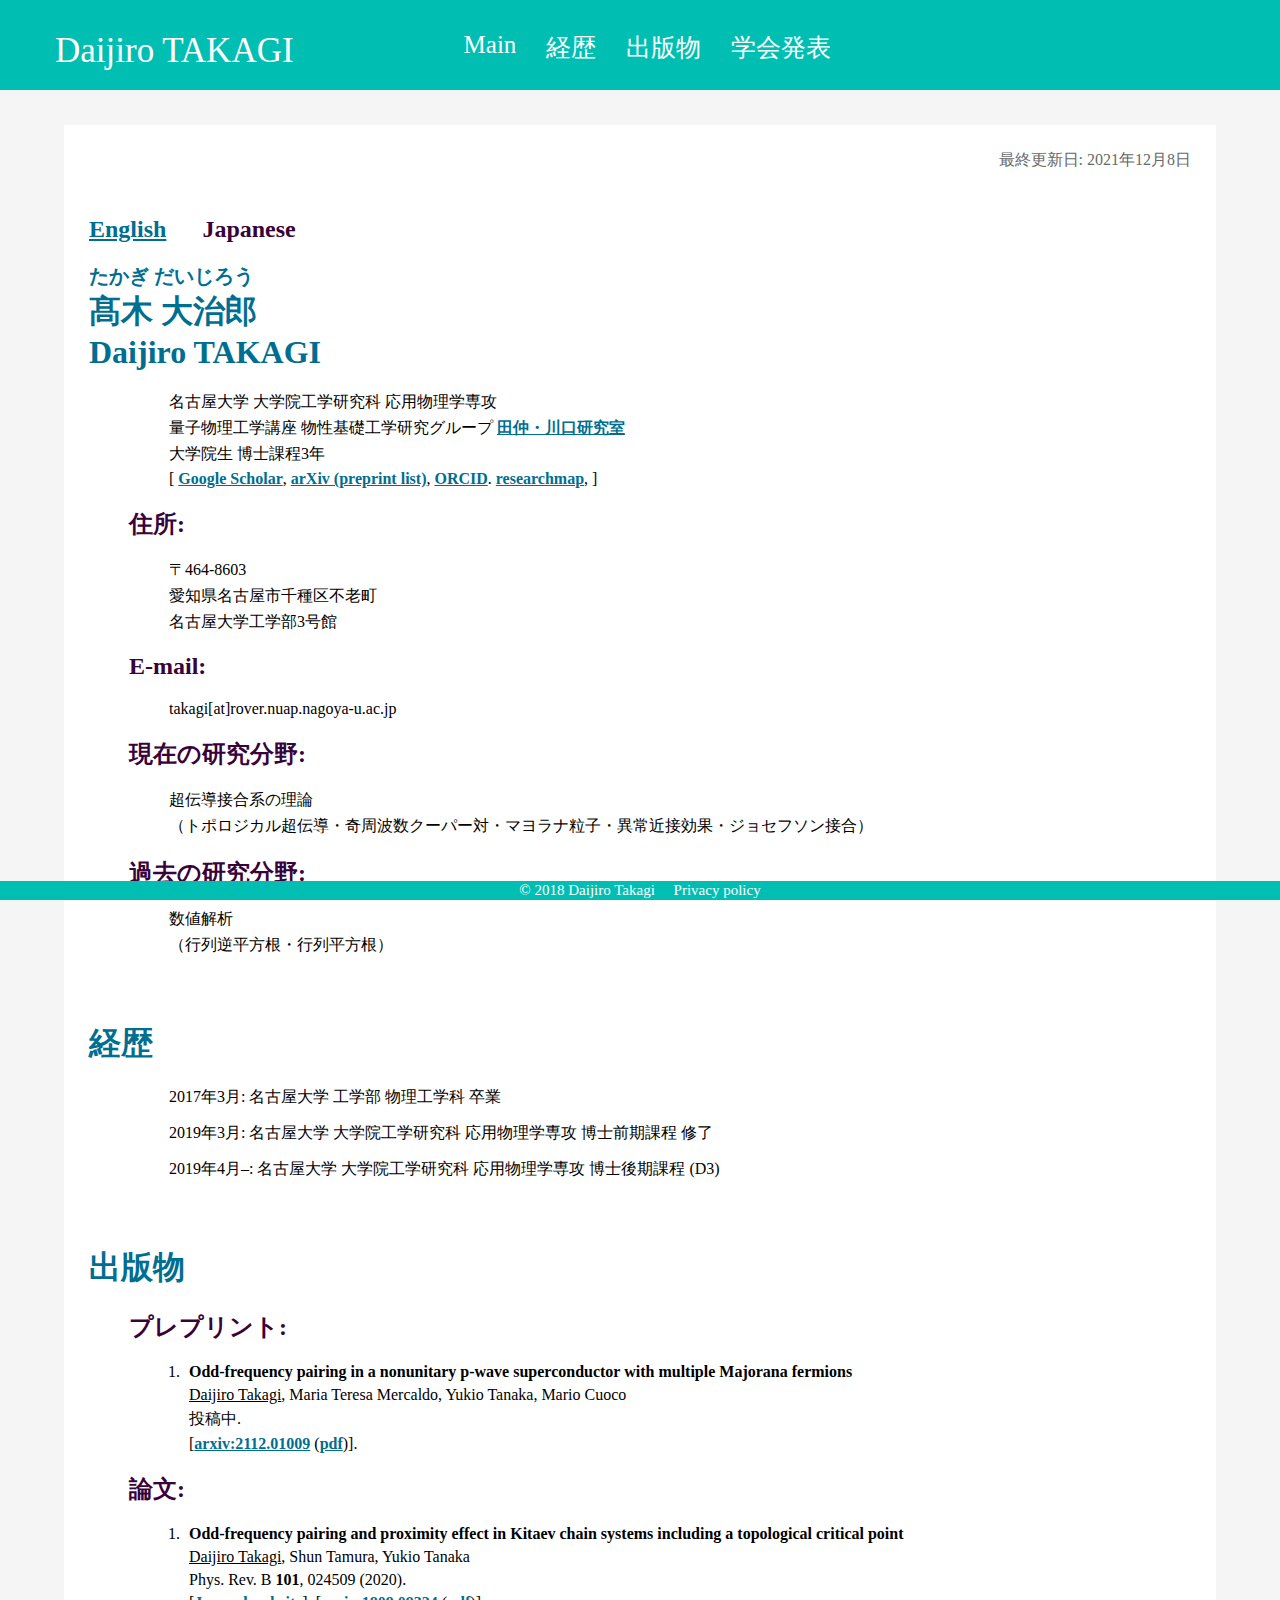
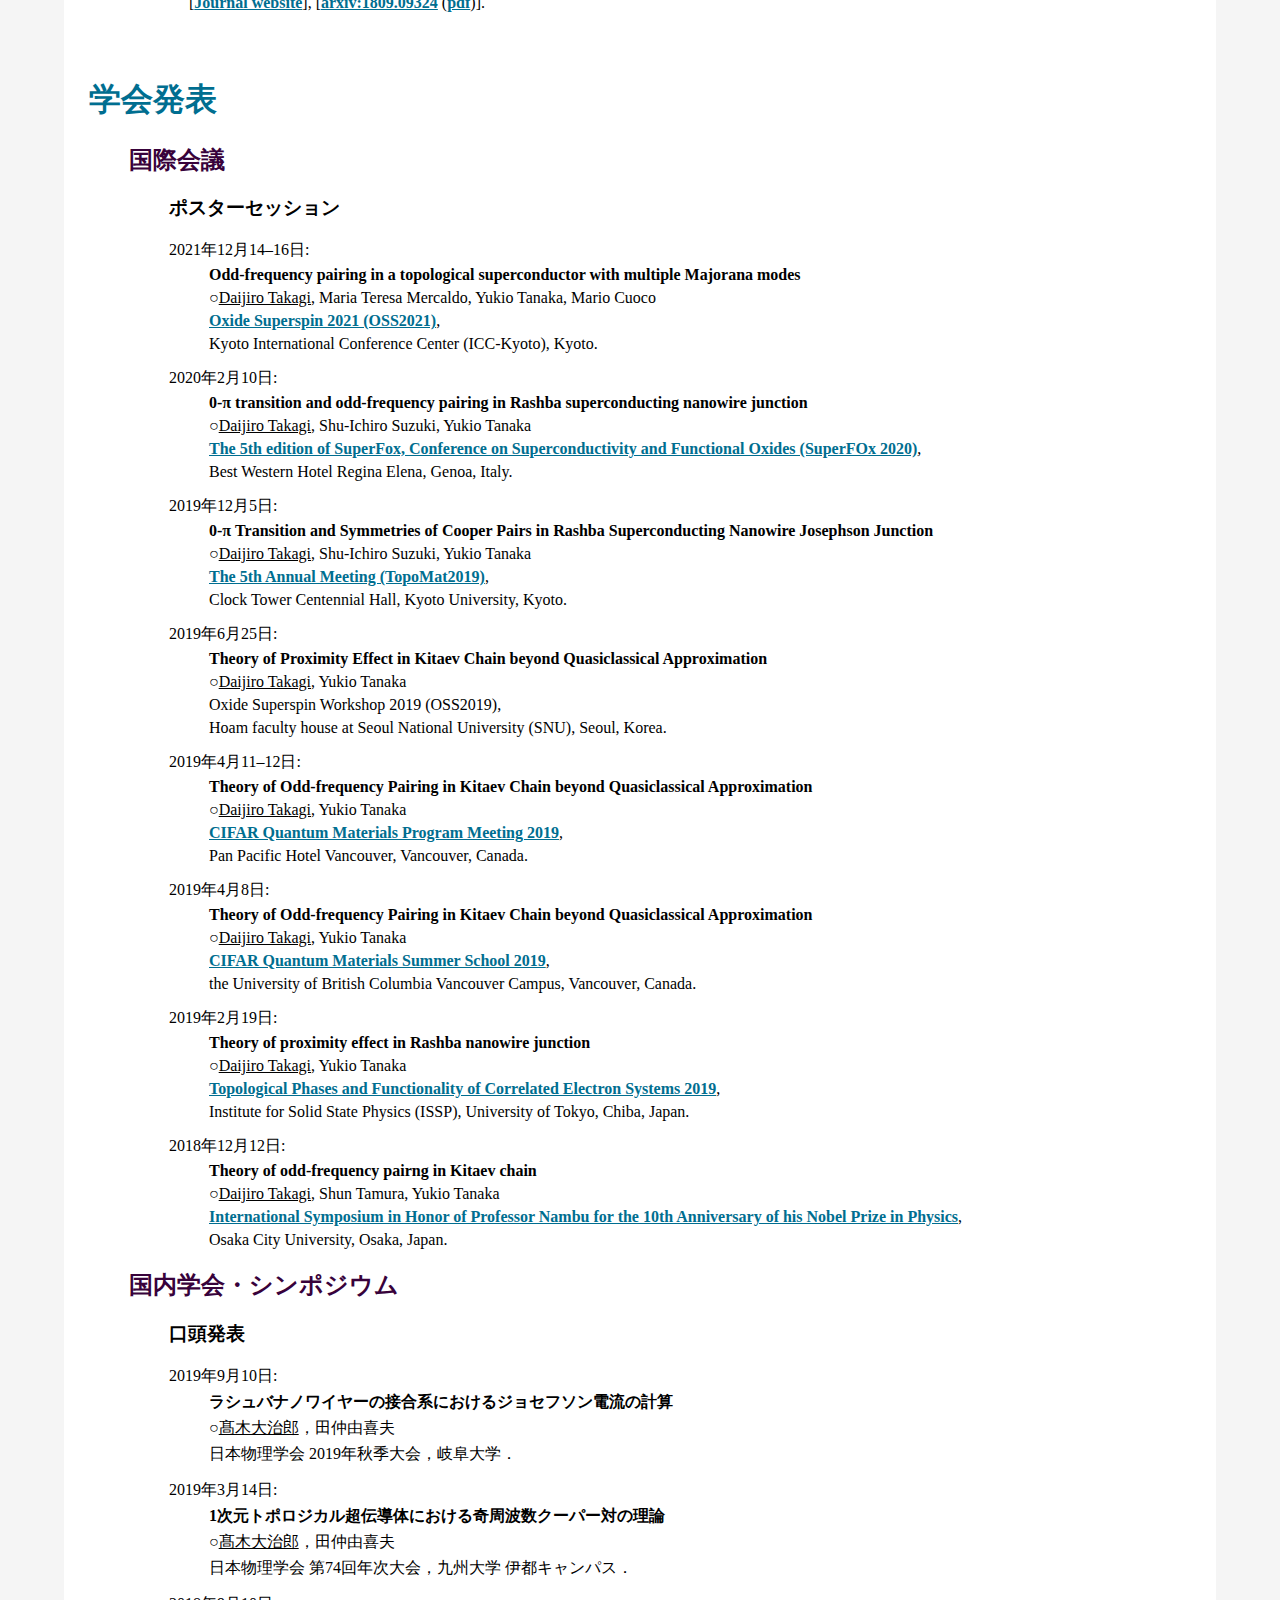
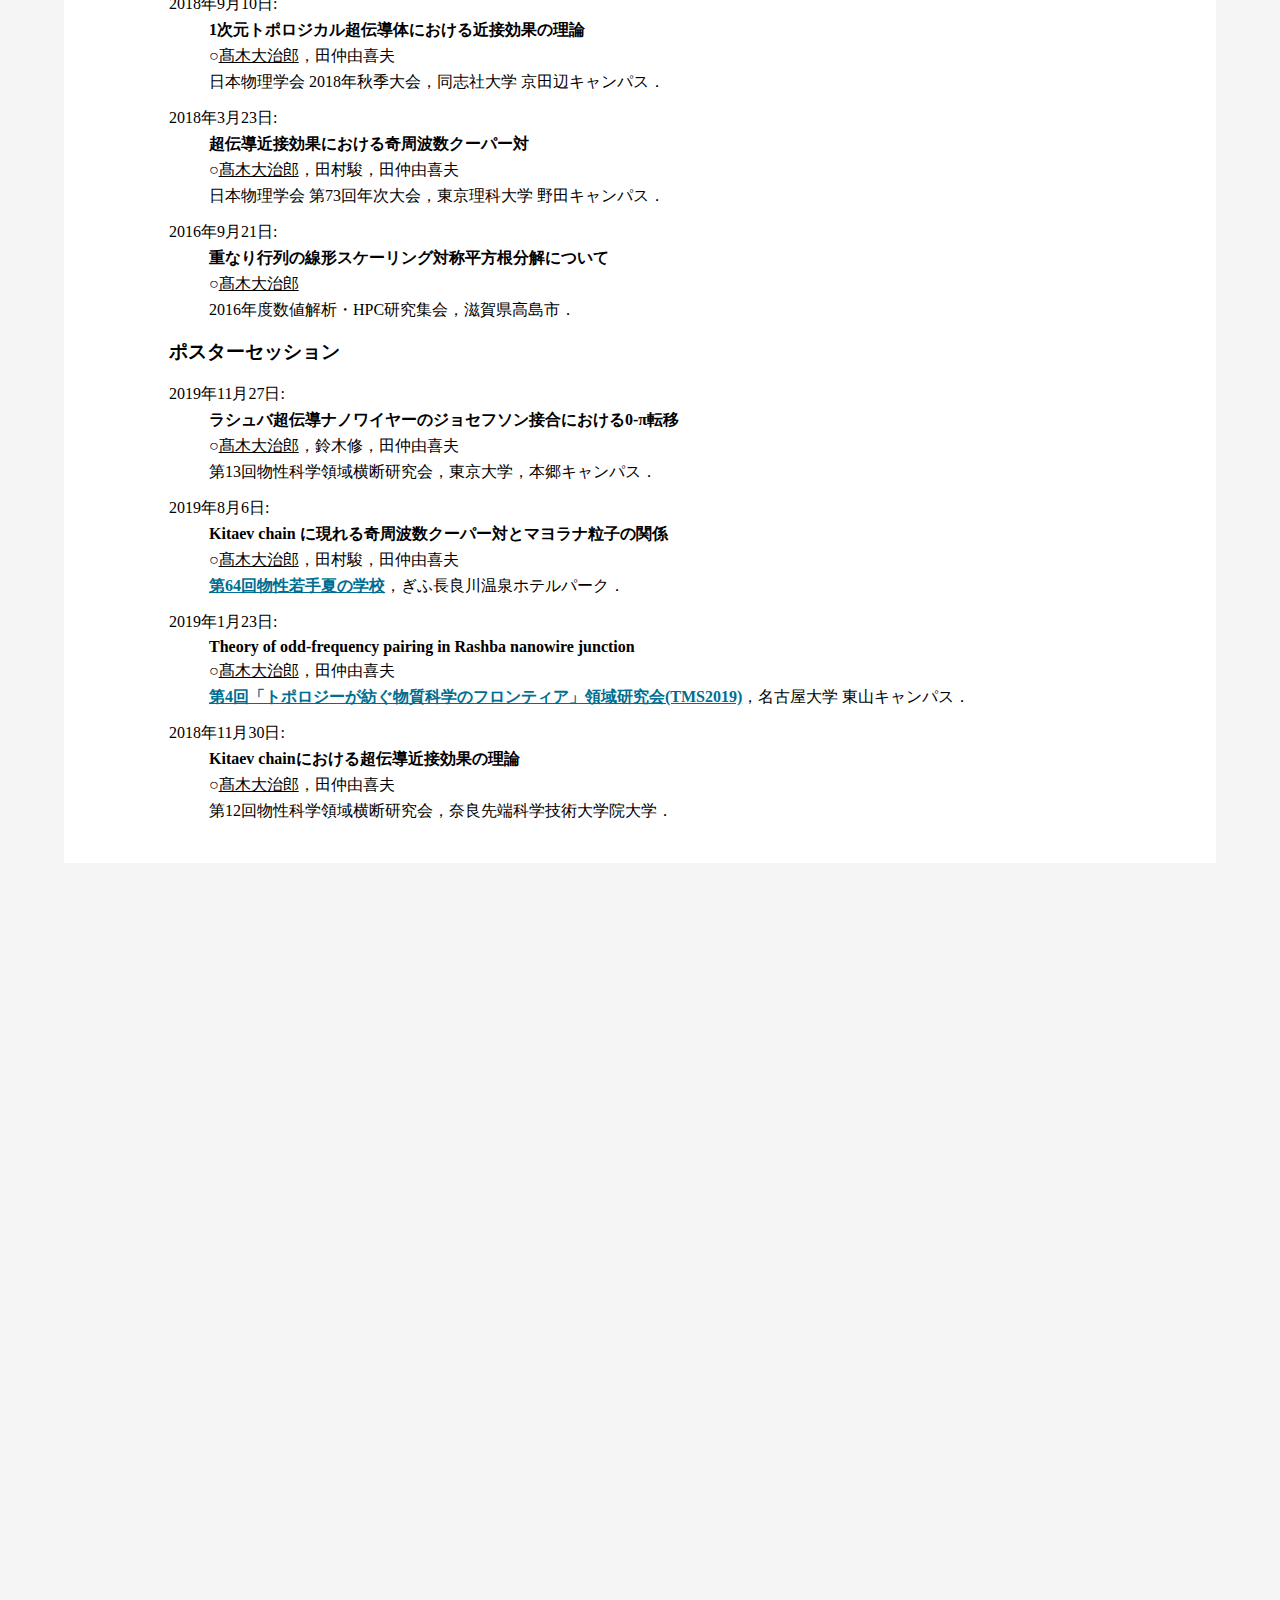
==== index.html @ ebb95d8e "modified profile" ====
<!DOCTYPE html>
<html lang="ja">
    <head>
        <meta name="author" content="Daijiro Takagi" />
        <meta name="keywords" content="髙木大治郎,高木大治郎,Daijiro,だいじろう" />
        <meta charset="UTF-8">
        <link rel="stylesheet" href="./stylesheet.css">
        <title>Daijiro Takagi (高木 大治郎)</title>
        <!-- Global site tag (gtag.js) - Google Analytics -->
        <script async src="https://www.googletagmanager.com/gtag/js?id=UA-120223756-1"></script>
        <script>
          window.dataLayer = window.dataLayer || [];
          function gtag(){dataLayer.push(arguments);}
          gtag('js', new Date());

          gtag('config', 'UA-120223756-1');
        </script>
    <meta name="google-site-verification" content="XBwCSBP1n0NbfGzQzuZ7_UbNUTPBzrnSQKvmmbgMeO4" />
    <meta name="msvalidate.01" content="268BFADA9E11FBBC2AACBE77A2E90D41" />
    </head>
    <body>
        <div class="header">
            <div class="top">
                <ul class="topname">
                    <li><a href="./" class="link">Daijiro TAKAGI</a></li>
                </ul>
            </div>
            <div class="menu">
                <ul class="nav">
                <li><a href="./#00" class="link">Main</a></li>
                <li><a href="./#01" class="link">経歴</a></li>
                <li><a href="./#02" class="link">出版物</a></li>
                <li><a href="./#03" class="link">学会発表</a></li>
                </ul>
            </div>
        </div>
        <div class="container">
            <div class="main">
                <div class="name">
                    <p class="update">最終更新日: 2021年12月8日</p>
                    <h2 class="engjp"><a href="./eng/" class="exlink">English</a> &emsp; Japanese</h2>
                    <h1 class="localruby" id="00">
                        たかぎ だいじろう
                    </h1>
                    <h1 class="local">
                        髙木 大治郎<br/>
                        Daijiro TAKAGI
                    </h1>
                    <ul class="listnone">
                        <!-- <li><h2 class="local">所属:</h2></li> -->
                        <ul class="listnone">
                            <li>名古屋大学 大学院工学研究科 応用物理学専攻</li>
                            <li>量子物理工学講座 物性基礎工学研究グループ <a href="http://www.rover.nuap.nagoya-u.ac.jp/index.htm" class="exlink">田仲・川口研究室</a></li>
                            <li>大学院生 博士課程3年</li>
                            <li>[
                                <a href="https://scholar.google.co.jp/citations?user=e6NhP4wAAAAJ&hl=ja" class="exlink">Google Scholar</a>, 
                                <a href="https://arxiv.org/a/takagi_d_1.html" class="exlink">arXiv (preprint list)</a>,
                                <a href="https://orcid.org/0000-0003-2230-8287" class="exlink">ORCID</a>.
                                <a href="https://researchmap.jp/d-j-takagi?lang=ja" class="exlink">researchmap</a>,
                                ]</li>
                        </ul>
                        <li><h2 class="local">住所:</h2></li>
                        <ul class="listnone">
                            <li>〒464-8603</li>
                            <li>愛知県名古屋市千種区不老町</li>
                            <li>名古屋大学工学部3号館</li>
                        </ul>
                        <li><h2 class="local">E-mail:</h2></li>
                        <ul class="listnone">
                            <li>takagi[at]rover.nuap.nagoya-u.ac.jp</li>
                        </ul>
                        <li><h2 class="local">現在の研究分野:</h2></li>
                        <ul class="listnone">
                            <li>超伝導接合系の理論</li>
                            <li>（トポロジカル超伝導・奇周波数クーパー対・マヨラナ粒子・異常近接効果・ジョセフソン接合）</li>
                        </ul>
                        <li><h2 class="local">過去の研究分野:</h2></li>
                        <ul class="listnone">
                            <li>数値解析</li>
                            <li>（行列逆平方根・行列平方根）</li>
                        </ul>
                    </ul>
                </div>
                <div class="cv">
                    <h1 class="local" id="01">経歴</h1>
                    <ul class="listnone">
                        <li class="cv">2017年3月: 名古屋大学 工学部 物理工学科  卒業</li>
                        <li class="cv">2019年3月: 名古屋大学 大学院工学研究科 応用物理学専攻 博士前期課程 修了</li>
                        <li class="cv">2019年4月&ndash;: 名古屋大学 大学院工学研究科 応用物理学専攻 博士後期課程 (D3)</li>
                    </ul>
                </div>
                <div class="cv">
                    <h1 class="local" id="02">出版物</h1>
                    <ul class="listnone">
                        <li><h2 class="local">プレプリント:</h2></li>
                        <ol>
                            <li class="paper"><b>Odd-frequency pairing in a nonunitary p-wave superconductor with multiple Majorana fermions </b></li>
                            <li class="paperlistnone"><u>Daijiro Takagi</u>, Maria Teresa Mercaldo, Yukio Tanaka, Mario Cuoco</li>
                            <li class="paperlistnone">投稿中.</li>
                            <li class="paperlistnone">[<a href="https://arxiv.org/abs/2112.01009" class="exlink">arxiv:2112.01009</a> (<a href="https://arxiv.org/pdf/2112.01009.pdf" class="exlink">pdf</a>)].</li>
                        </ol>
                        <li><h2 class="local">論文:</h2></li>
                        <ol>
                            <li class="paper"><b>Odd-frequency pairing and proximity effect in Kitaev chain systems including a topological critical point</b></li>
                            <li class="paperlistnone"><u>Daijiro Takagi</u>, Shun Tamura, Yukio Tanaka</li>
                            <li class="paperlistnone">Phys. Rev. B <b>101</b>, 024509 (2020).</li>
                            <li class="paperlistnone">[<a href="https://link.aps.org/doi/10.1103/PhysRevB.101.024509" class="exlink">Journal website</a>], [<a href="https://arxiv.org/abs/1809.09324" class="exlink">arxiv:1809.09324</a> (<a href="https://arxiv.org/pdf/1809.09324.pdf" class="exlink">pdf</a>)].</li>
                        </ol>
                    </ul>
                </div>
                <div class="presentation">
                    <h1 class="local" id="03">学会発表</h1>
                    <ul class="listnone">
                        <li><h2 class="local">国際会議</h2></li>
                        <ul class="listnone">
                        <p><h3 class="poster_oral">ポスターセッション</h3></p>
                        <li class="date">2021年12月14&ndash;16日:</li>
                        <ul class="listnone">
                        <li><b>Odd-frequency pairing in a topological superconductor with multiple Majorana modes </b></li>
                        <li>&#9675;<u>Daijiro Takagi</u>, Maria Teresa Mercaldo, Yukio Tanaka, Mario Cuoco</li>
                        <li><a href="http://www.oxidesuperspin.jp/oss2021/" class="exlink">Oxide Superspin 2021 (OSS2021)</a>, </li>
                        <li>Kyoto International Conference Center (ICC-Kyoto), Kyoto.</li>
                        </ul>
                        <li class="date">2020年2月10日:</li>
                        <ul class="listnone">
                        <li><b>0-&pi; transition and odd-frequency pairing in Rashba superconducting nanowire junction</b></li>
                        <li>&#9675;<u>Daijiro Takagi</u>, Shu-Ichiro Suzuki, Yukio Tanaka</li>
                        <li><a href="http://www.superfox2020.eu/index.php" class="exlink">The 5th edition of SuperFox, Conference on Superconductivity and Functional Oxides (SuperFOx 2020)</a>, </li>
                        <li>Best Western Hotel Regina Elena, Genoa, Italy.</li>
                        </ul>
                        <li class="date">2019年12月5日:</li>
                        <ul class="listnone">
                        <li><b>0-&pi; Transition and Symmetries of Cooper Pairs in Rashba Superconducting Nanowire Josephson Junction</b></li>
                        <li>&#9675;<u>Daijiro Takagi</u>, Shu-Ichiro Suzuki, Yukio Tanaka</li>
                        <li><a href="http://topo-mat-sci.jp/meetings/topomat2019/index.html" class="exlink">The 5th Annual Meeting (TopoMat2019)</a>, </li>
                        <li>Clock Tower Centennial Hall, Kyoto University, Kyoto.</li>
                        </ul>
                        <li class="date">2019年6月25日:</li>
                        <ul class="listnone">
                            <li><b>Theory of Proximity Effect in Kitaev Chain beyond Quasiclassical Approximation</b></li>
                        <li>&#9675;<u>Daijiro Takagi</u>, Yukio Tanaka</li>
                        <li>Oxide Superspin Workshop 2019 (OSS2019), </li>
                        <li>Hoam faculty house at Seoul National University (SNU), Seoul, Korea.</li>
                        </ul>
                        <li class="date">2019年4月11&ndash;12日:</li>
                        <ul class="listnone">
                            <li><b>Theory of Odd-frequency Pairing in Kitaev Chain beyond Quasiclassical Approximation</b></li>
                        <li>&#9675;<u>Daijiro Takagi</u>, Yukio Tanaka</li>
                        <li><a href="https://www.eiseverywhere.com/ehome/qm2019april/846767/" class="exlink">CIFAR Quantum Materials Program Meeting 2019</a>, </li>
                        <li>Pan Pacific Hotel Vancouver, Vancouver, Canada.</li>
                        </ul>
                        <li class="date">2019年4月8日:</li>
                        <ul class="listnone">
                            <li><b>Theory of Odd-frequency Pairing in Kitaev Chain beyond Quasiclassical Approximation</b></li>
                        <li>&#9675;<u>Daijiro Takagi</u>, Yukio Tanaka</li>
                        <li><a href="https://www.qmi2dschool.com/" class="exlink">CIFAR Quantum Materials Summer School 2019</a>, </li>
                        <li>the University of British Columbia Vancouver Campus, Vancouver, Canada.</li>
                        </ul>
                        <li class="date">2019年2月19日:</li>
                        <ul class="listnone">
                            <li><b>Theory of proximity effect in Rashba nanowire junction</b></li>
                        <li>&#9675;<u>Daijiro Takagi</u>, Yukio Tanaka</li>
                        <li><a href="http://tpfc.issp.u-tokyo.ac.jp/" class="exlink">Topological Phases and Functionality of Correlated Electron Systems 2019</a>, </li>
                        <li>Institute for Solid State Physics (ISSP), University of Tokyo, Chiba, Japan.</li>
                        </ul>
                        <li class="date">2018年12月12日:</li>
                        <ul class="listnone">
                            <li><b>Theory of odd-frequency pairng in Kitaev chain</b></li>
                        <li>&#9675;<u>Daijiro Takagi</u>, Shun Tamura, Yukio Tanaka</li>
                        <li><a href="http://www.sci.osaka-cu.ac.jp/phys/mathsci/nambu2018/" class="exlink">International Symposium in Honor of Professor Nambu for the 10th Anniversary of his Nobel Prize in Physics</a>, </li>
                        <li>Osaka City University, Osaka, Japan.</li>
                        </ul>
                        </ul>
                        <li><h2 class="local">国内学会・シンポジウム</h2></li>
                        <ul class="listnone">
                            <p><h3 class="poster_oral">口頭発表</h3></p>
                            <li class="date">2019年9月10日:</li>
                            <ul class="listnone">
                                <li><b>ラシュバナノワイヤーの接合系におけるジョセフソン電流の計算</b></li>
                                <li>&#9675;<u>髙木大治郎</u>，田仲由喜夫</li>
                                <li>日本物理学会 2019年秋季大会，岐阜大学．</li>
                            </ul>
                            <li class="date">2019年3月14日:</li>
                            <ul class="listnone">
                                <li><b>1次元トポロジカル超伝導体における奇周波数クーパー対の理論</b></li>
                                <li>&#9675;<u>髙木大治郎</u>，田仲由喜夫</li>
                                <li>日本物理学会 第74回年次大会，九州大学 伊都キャンパス．</li>
                            </ul>
                            <li class="date">2018年9月10日:</li>
                            <ul class="listnone">
                                <li><b>1次元トポロジカル超伝導体における近接効果の理論</b></li>
                                <li>&#9675;<u>髙木大治郎</u>，田仲由喜夫</li>
                                <li>日本物理学会 2018年秋季大会，同志社大学 京田辺キャンパス．</li>
                            </ul>
                            <li class="date">2018年3月23日:</li>
                            <ul class="listnone">
                                <li><b>超伝導近接効果における奇周波数クーパー対</b></li>
                                <li>&#9675;<u>髙木大治郎</u>，田村駿，田仲由喜夫</li>
                                <li>日本物理学会 第73回年次大会，東京理科大学 野田キャンパス．</li>
                            </ul>
                            <li class="date">2016年9月21日:</li>
                            <ul class="listnone">
                                <li><b>重なり行列の線形スケーリング対称平方根分解について</b></li>
                                <li>&#9675;<u>髙木大治郎</u></li>
                                <li>2016年度数値解析・HPC研究集会，滋賀県高島市．</li>
                            </ul>
                        </ul>
                        <ul class="listnone">
                            <p><h3 class="poster_oral">ポスターセッション</h3></p>
                            <li class="date">2019年11月27日:</li>
                            <ul class="listnone">
                                <li><b>ラシュバ超伝導ナノワイヤーのジョセフソン接合における0-&pi;転移</b></li>
                                <li>&#9675;<u>髙木大治郎</u>，鈴木修，田仲由喜夫</li>
                                <li>第13回物性科学領域横断研究会，東京大学，本郷キャンパス．</li>
                            </ul>
                            <li class="date">2019年8月6日:</li>
                            <ul class="listnone">
                                <li><b>Kitaev chain に現れる奇周波数クーパー対とマヨラナ粒子の関係</b></li>
                                <li>&#9675;<u>髙木大治郎</u>，田村駿，田仲由喜夫</li>
                                <li><a href="https://cmpss.jp/forepast/ss2019/" class="exlink">第64回物性若手夏の学校</a>，ぎふ長良川温泉ホテルパーク．</li>
                            </ul>
                            <li class="date">2019年1月23日:</li>
                            <ul class="listnone">
                                <li><b>Theory of odd-frequency pairing in Rashba nanowire junction</b></li>
                                <li>&#9675;<u>髙木大治郎</u>，田仲由喜夫</li>
                                <li><a href="http://topo-mat-sci.jp/meetings/fourth_annual_meeting/index.html" class="exlink">第4回「トポロジーが紡ぐ物質科学のフロンティア」領域研究会(TMS2019)</a>，名古屋大学 東山キャンパス．</li>
                            </ul>
                            <li class="date">2018年11月30日:</li>
                            <ul class="listnone">
                                <li><b>Kitaev chainにおける超伝導近接効果の理論</b></li>
                                <li>&#9675;<u>髙木大治郎</u>，田仲由喜夫</li>
                                <li>第12回物性科学領域横断研究会，奈良先端科学技術大学院大学．</li>
                            </ul>
                        </ul>
                    </ul>
                </div>
            </div>
        </div>
        <div class="footer">
            <p class="zero">© 2018 Daijiro Takagi &emsp;<a href="./pp/" class="pp">Privacy policy</a></p>
        </div>
    </body>
</html>
---- stylesheet.css ----
/* 共通ここから */
h1.localtop{
    color: #006e90;
}
h1.local{
    color: #006e90;
    padding-top: 90px;
    margin-top: -90px;
}
h1.localruby{
    color: #006e90;
    font-size: 20px;
    padding-top: 90px;
    margin-top: -90px;
    padding-bottom: 0;
    margin-bottom: 0;
}
h2.local {
    color: #38023b;
}
h2.engjp {
    color: #38023b;
}
h2.poster_oral {
    color: #000000;
}
ul.listnone {
    list-style:none;
}
p.zero {
    padding:2px 0 2px 0;
    margin:0;
}
p.update {
    text-align:right;
    margin:0;
    padding:25px 0 25px 0;
    color:#696969;
}

ul li{
    margin-top: 5px;
    margin-bottom: 5px;
}
ul li.date{
    margin-top: 15px;
}
ul li.cvdateeng{
    margin-top: 15px;
    margin-left: 35px;
    padding-left: 5px;
}
ul li.cv{
    margin-top: 15px;
    margin-left: 35px;
    padding-left: 5px;
}
ul li.cveng{
    margin-left: 35px;
    padding-left: 5px;
}
ol li{
    margin-top: 5px;
    margin-bottom: 5px;
}
ol li.paper{
    margin-top: 15px;
    margin-left: 15px;
    padding-left: 5px;
}
ol li.paperlistnone {
    list-style:none;
    margin-left: 15px;
    padding-left: 5px;
}
a.exlink {
    color: #006e90;
    text-decoration: underline;
    font-weight: bold;
}
a:hover.exlink{
    color: #006e90;
    text-decoration: none;
    font-weight: bold;
}
a.pp {
    color: #ffffff;
    text-decoration: none;
}
a:hover.pp {
    color: #ffffff;
    text-decoration: none;
}
/* 共通ここまで */

/* bodyここから */
body {
    /* background: #87ceeb; */
    background: #f5f5f5;
    margin: 0;
    padding: 0;
}
    /* headerここから */
    div.header {
        background: #00bfb2;
        color: #ffffff;
        position: fixed;
        top: 0;
        left: 0;
        right: 0;
        width: 100%;
        /* line-height:120%; */
        height: 90px;
        overflow-x: hidden;
        overflow-y: scroll;
    }
        /* topここから */
        div.top {
            float:left
        }
        ul.topname {
        }
        ul.topname li{
            float: left;
            list-style: none;
        }
        ul.topname li a {
            color: #ffffff;
            text-decoration: none;
            display: block;
            padding: 10px 15px;
            font-size: 35px;
        }
        ul.topname li a:hover {
            background: #006e90;
            color: #ffffff;
        }
        /* topここまで */
        /* menuここから */
        div.menu {
            margin-left:100px;
            float:left
        }
        ul.nav {
        }
        ul.nav li{
            float: left;
            list-style: none;
        }
        ul.nav li a {
            color: #ffffff;
            text-decoration: none;
            display: block;
            padding: 10px 15px;
            font-size: 25px;
        }
        ul.nav li a:hover {
            background: #006e90;
            color: #ffffff;
        }
        /* menuここまで */
    /* headerここまで */
    /* containerここから */
    div.container {
        margin-top: 100px;
        margin-bottom: 30px;
        /* height: 2000px; */
        height: 100%;
    }
        /* mainここから */
        div.main {
            width: 90%;
            margin-left: 5%;
            margin-right: 5%;
            padding: 25px 0 25px 0;
            padding-bottom: 1000px;
        }
            /* updateここから */
            div.update{
                background: #0fffff;
                padding: 25px 25px 25px 25px;
                text-align:right
            }
            /* updateここまで */
            /* nameここから */
            div.name{
                background: #ffffff;
                padding:0px 25px 25px 25px;
            }
            /* nameここまで */
            /* cvここから */
            div.cv{
                background: #ffffff;
                padding:25px 25px 25px 25px;
            }
            /* cvここまで */
            /* paperここから */
            div.paper{
                background: #ffffff;
                padding:25px 25px 25px 25px;
            }
            /* paperここまで */
            /* presentationここから */
            div.presentation{
                background: #ffffff;
                padding:25px 25px 25px 25px;
            }
            /* presentationここまで */
            /* ppここから */
            div.pp{
                background: #ffffff;
                padding:25px 25px 25px 25px;
            }
            /* ppここまで */
        /* mainここまで */
    /* containerここまで */
    /* footerここから */
    div.footer {
        background: #00bfb2;
        color: #ffffff;
        position: fixed;
        bottom: 0;
        left: 0;
        right: 0;
        line-height:100%;
        /* height:30px; */
        font-size:15px;
        width: 100%;
        padding:0;
        text-align: center;
        overflow: hidden;
    }
    /* footerここまで */
/* bodyここまで */
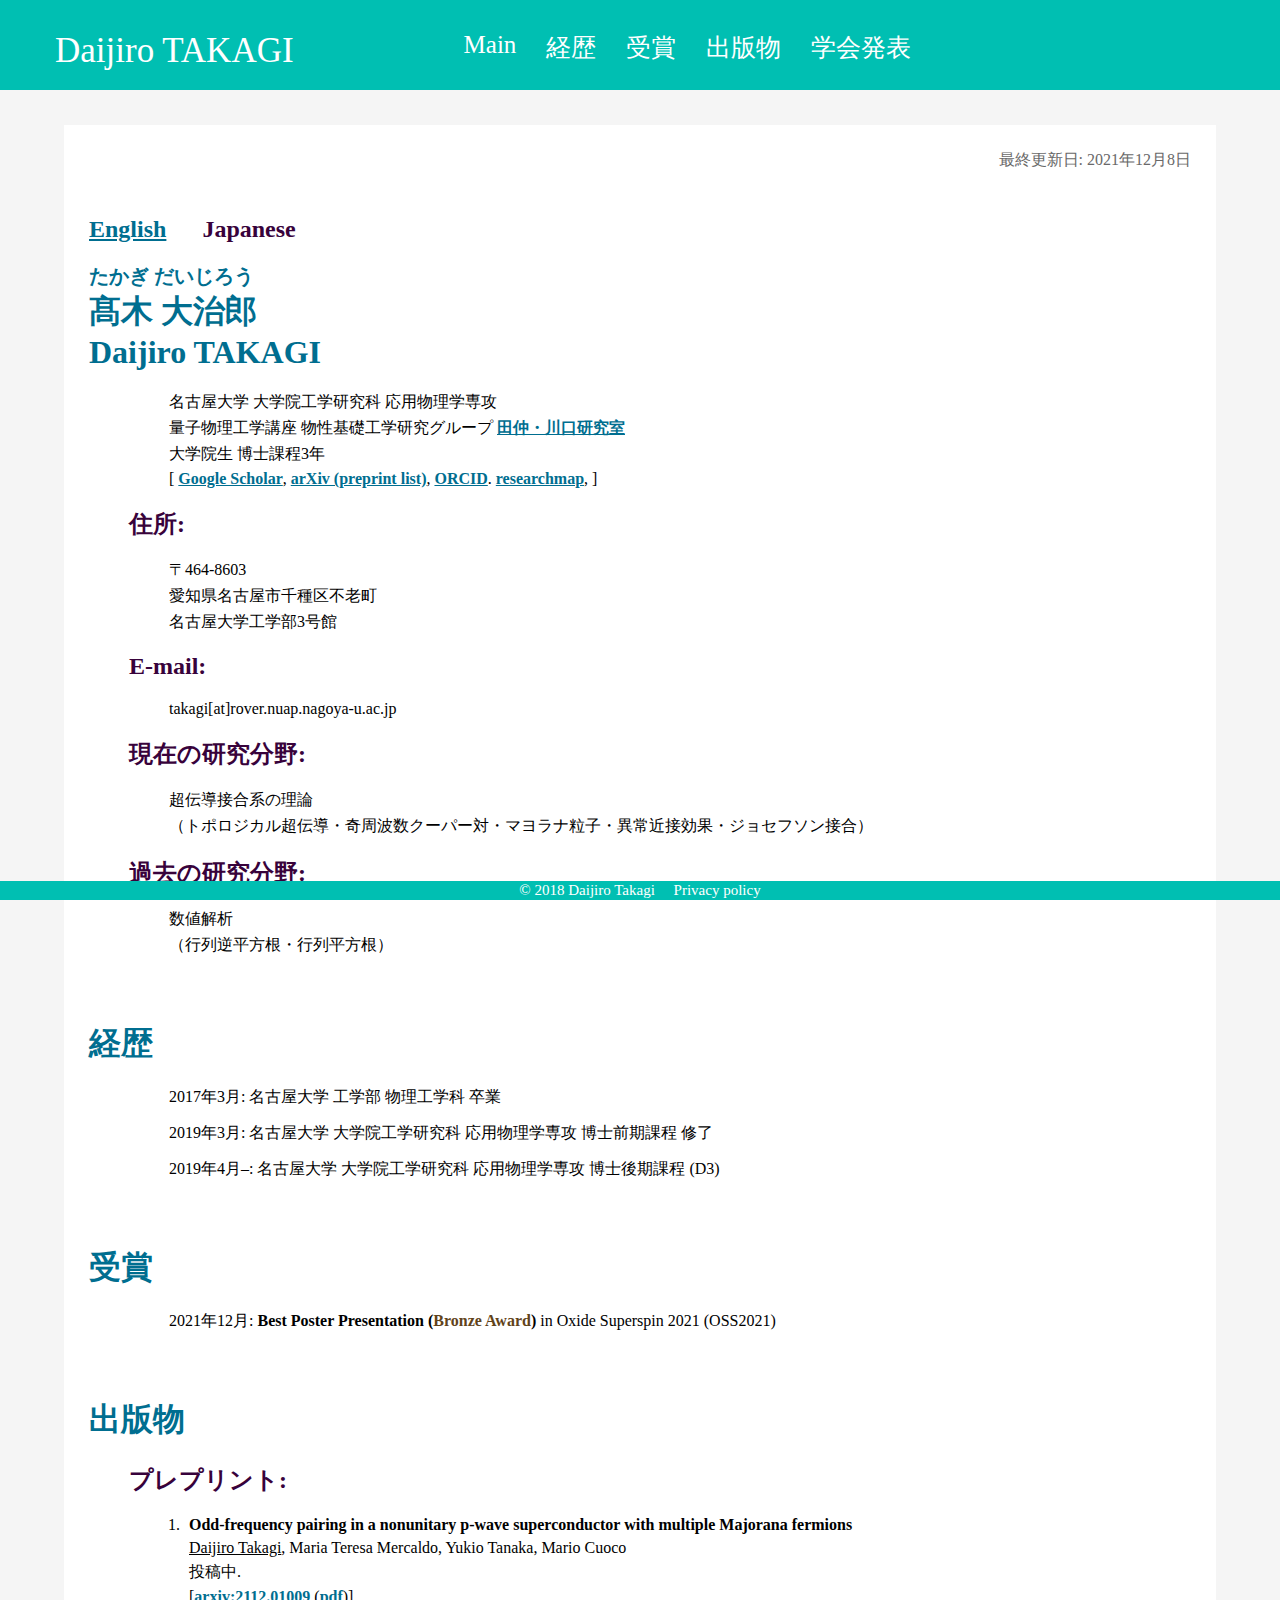
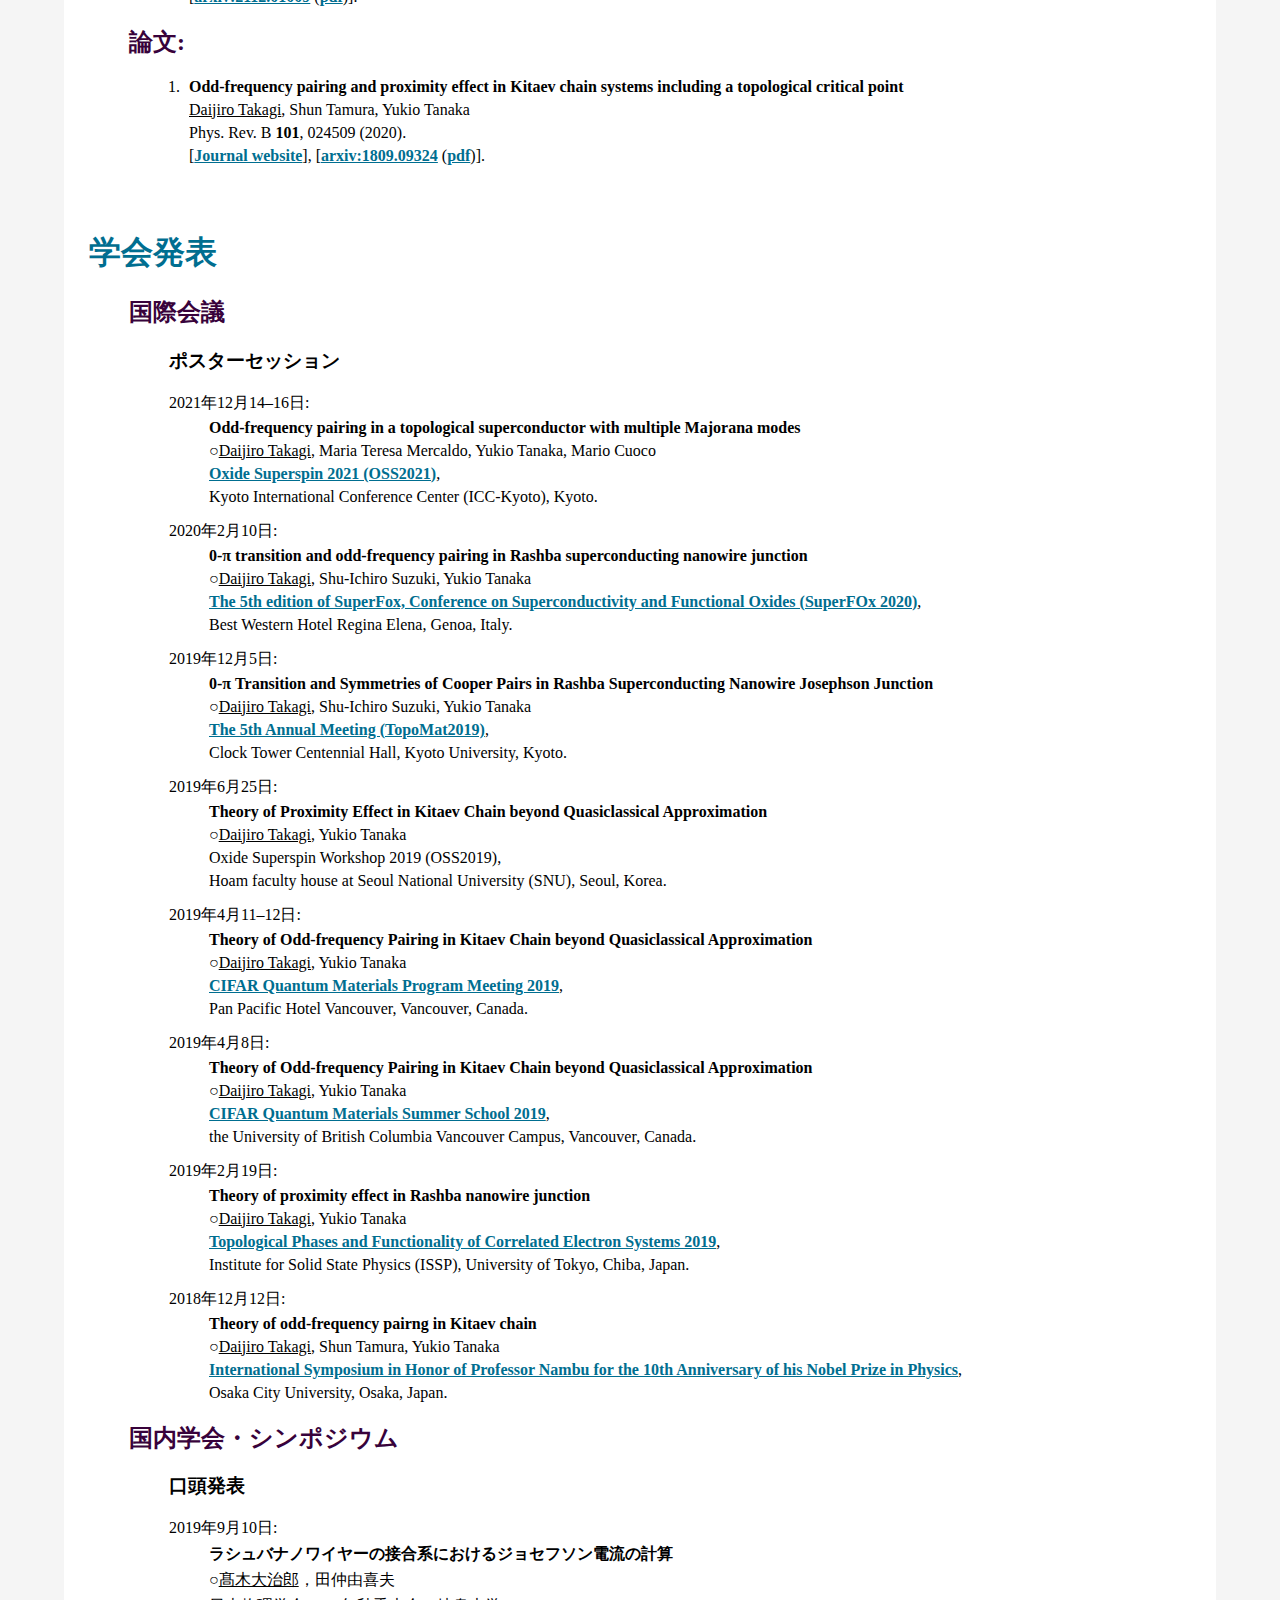
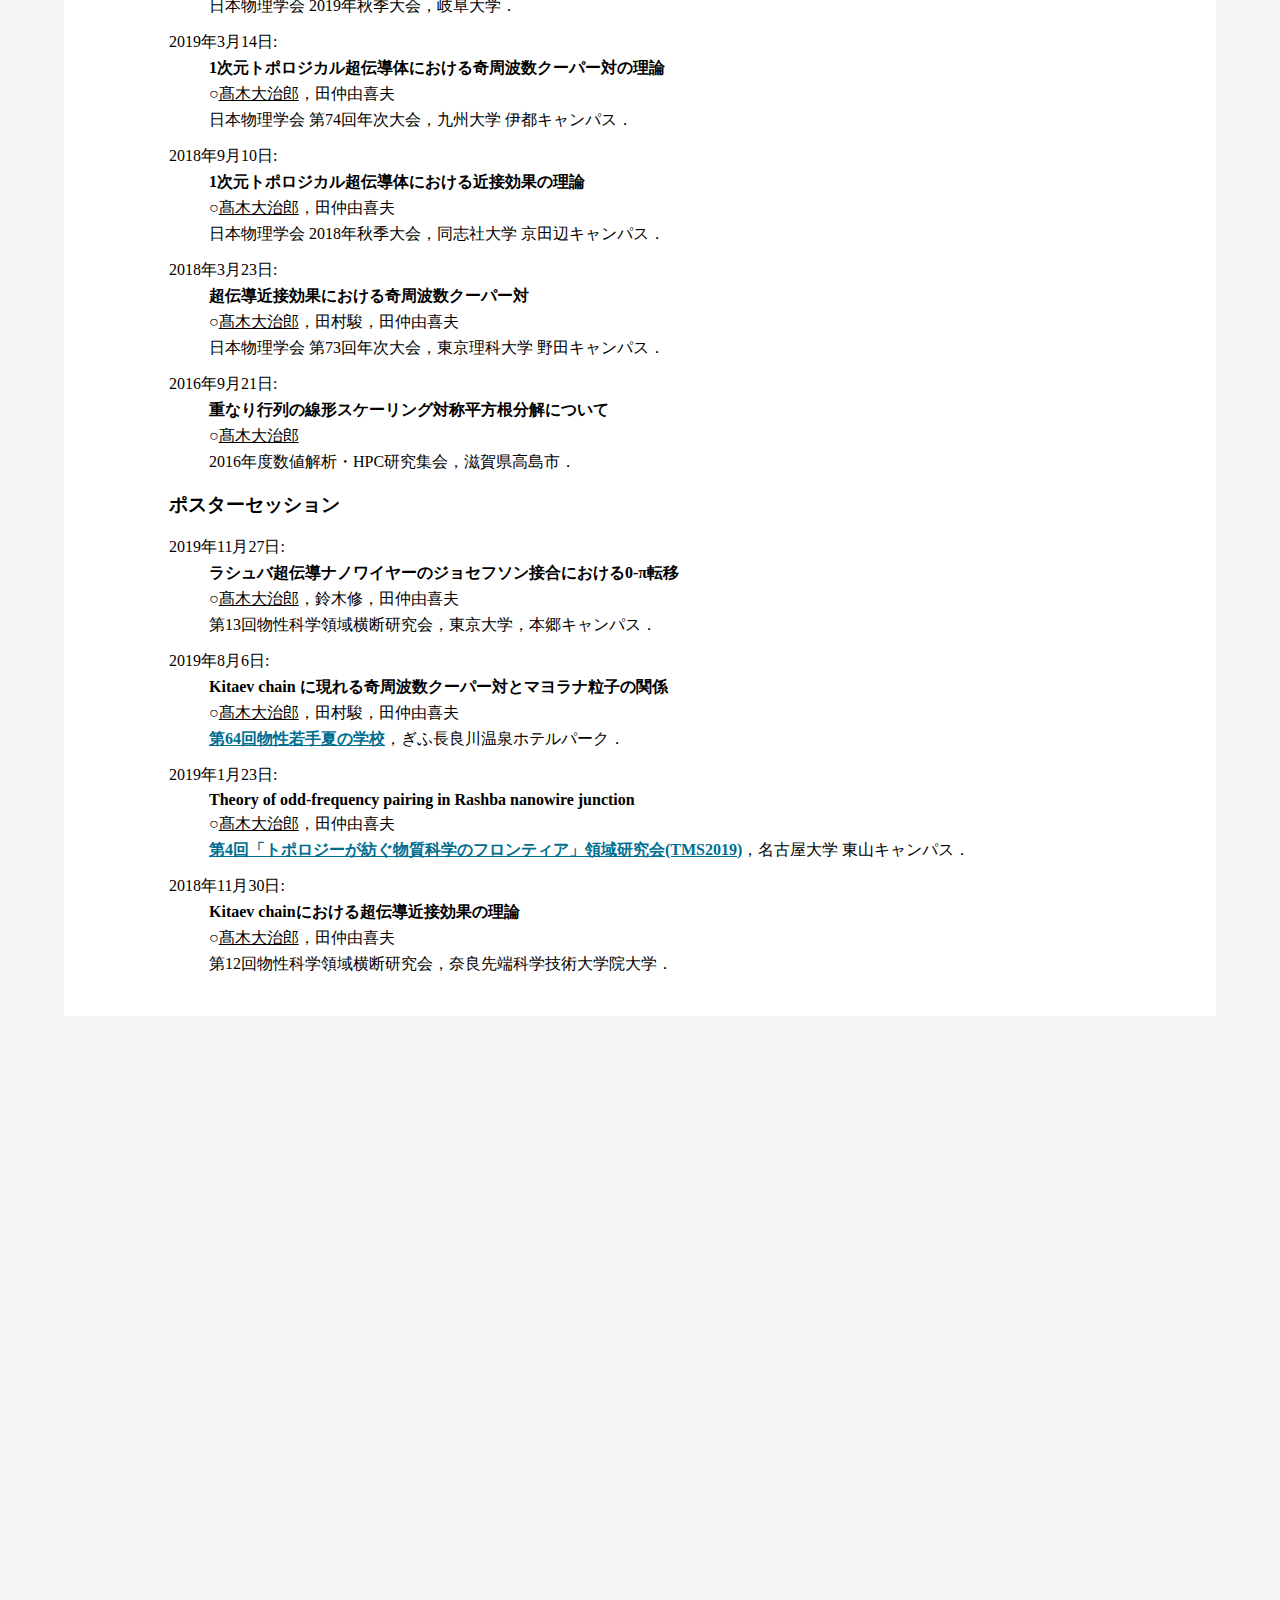
==== commit b5c2863d: "add award" ====
--- a/index.html
+++ b/index.html
@@ -29,8 +29,9 @@
                 <ul class="nav">
                 <li><a href="./#00" class="link">Main</a></li>
                 <li><a href="./#01" class="link">経歴</a></li>
-                <li><a href="./#02" class="link">出版物</a></li>
-                <li><a href="./#03" class="link">学会発表</a></li>
+                <li><a href="./#02" class="link">受賞</a></li>
+                <li><a href="./#03" class="link">出版物</a></li>
+                <li><a href="./#04" class="link">学会発表</a></li>
                 </ul>
             </div>
         </div>
@@ -89,8 +90,14 @@
                         <li class="cv">2019年4月&ndash;: 名古屋大学 大学院工学研究科 応用物理学専攻 博士後期課程 (D3)</li>
                     </ul>
                 </div>
+                <div class="award">
+                    <h1 class="local" id="02">受賞</h1>
+                    <ul class="listnone">
+                        <li class="cv">2021年12月: <b>Best Poster Presentation (<span style="color:#61431a">Bronze Award</span>)</b> in Oxide Superspin 2021 (OSS2021)  </li>
+                    </ul>
+                </div>
                 <div class="cv">
-                    <h1 class="local" id="02">出版物</h1>
+                    <h1 class="local" id="03">出版物</h1>
                     <ul class="listnone">
                         <li><h2 class="local">プレプリント:</h2></li>
                         <ol>
@@ -109,7 +116,7 @@
                     </ul>
                 </div>
                 <div class="presentation">
-                    <h1 class="local" id="03">学会発表</h1>
+                    <h1 class="local" id="04">学会発表</h1>
                     <ul class="listnone">
                         <li><h2 class="local">国際会議</h2></li>
                         <ul class="listnone">
--- a/stylesheet.css
+++ b/stylesheet.css
@@ -212,6 +212,12 @@
                 padding:25px 25px 25px 25px;
             }
             /* ppここまで */
+            /* awardここから */
+            div.award{
+                background: #ffffff;
+                padding:25px 25px 25px 25px;
+            }
+            /* awardここまで */
         /* mainここまで */
     /* containerここまで */
     /* footerここから */
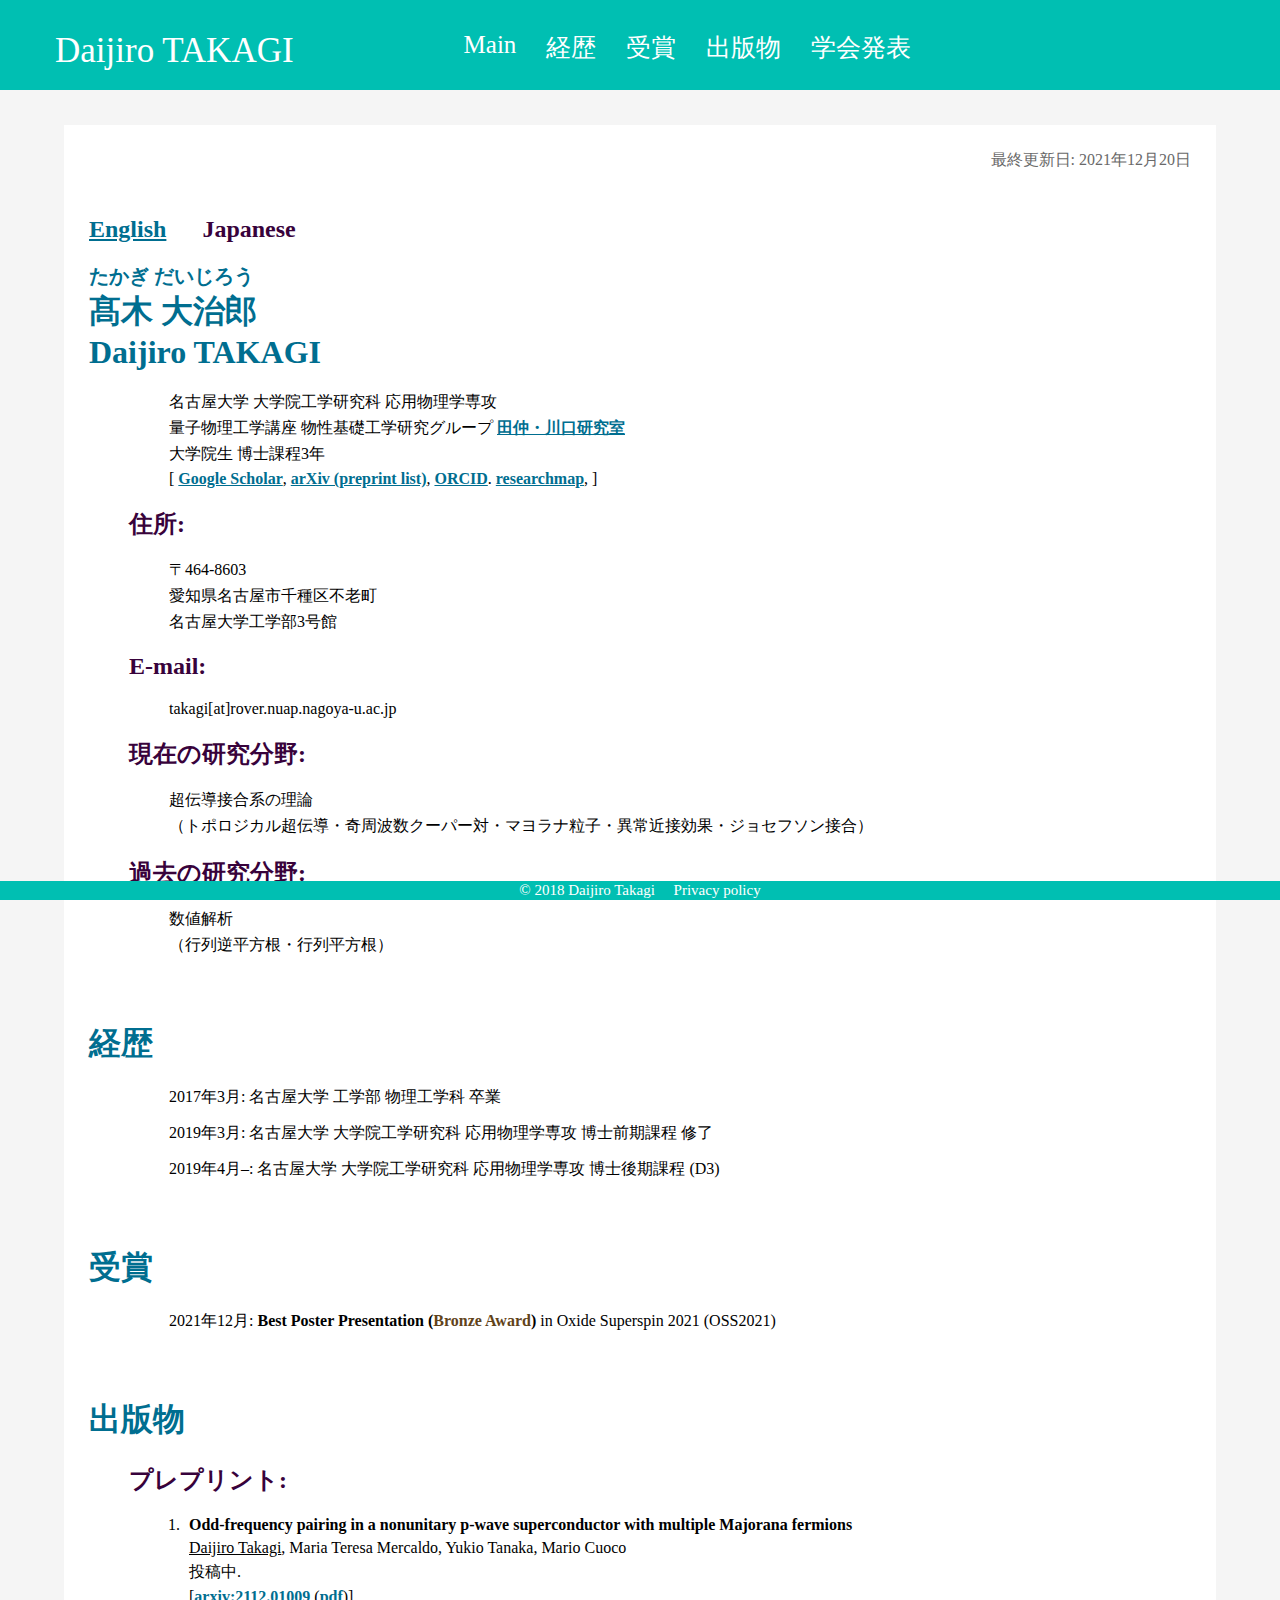
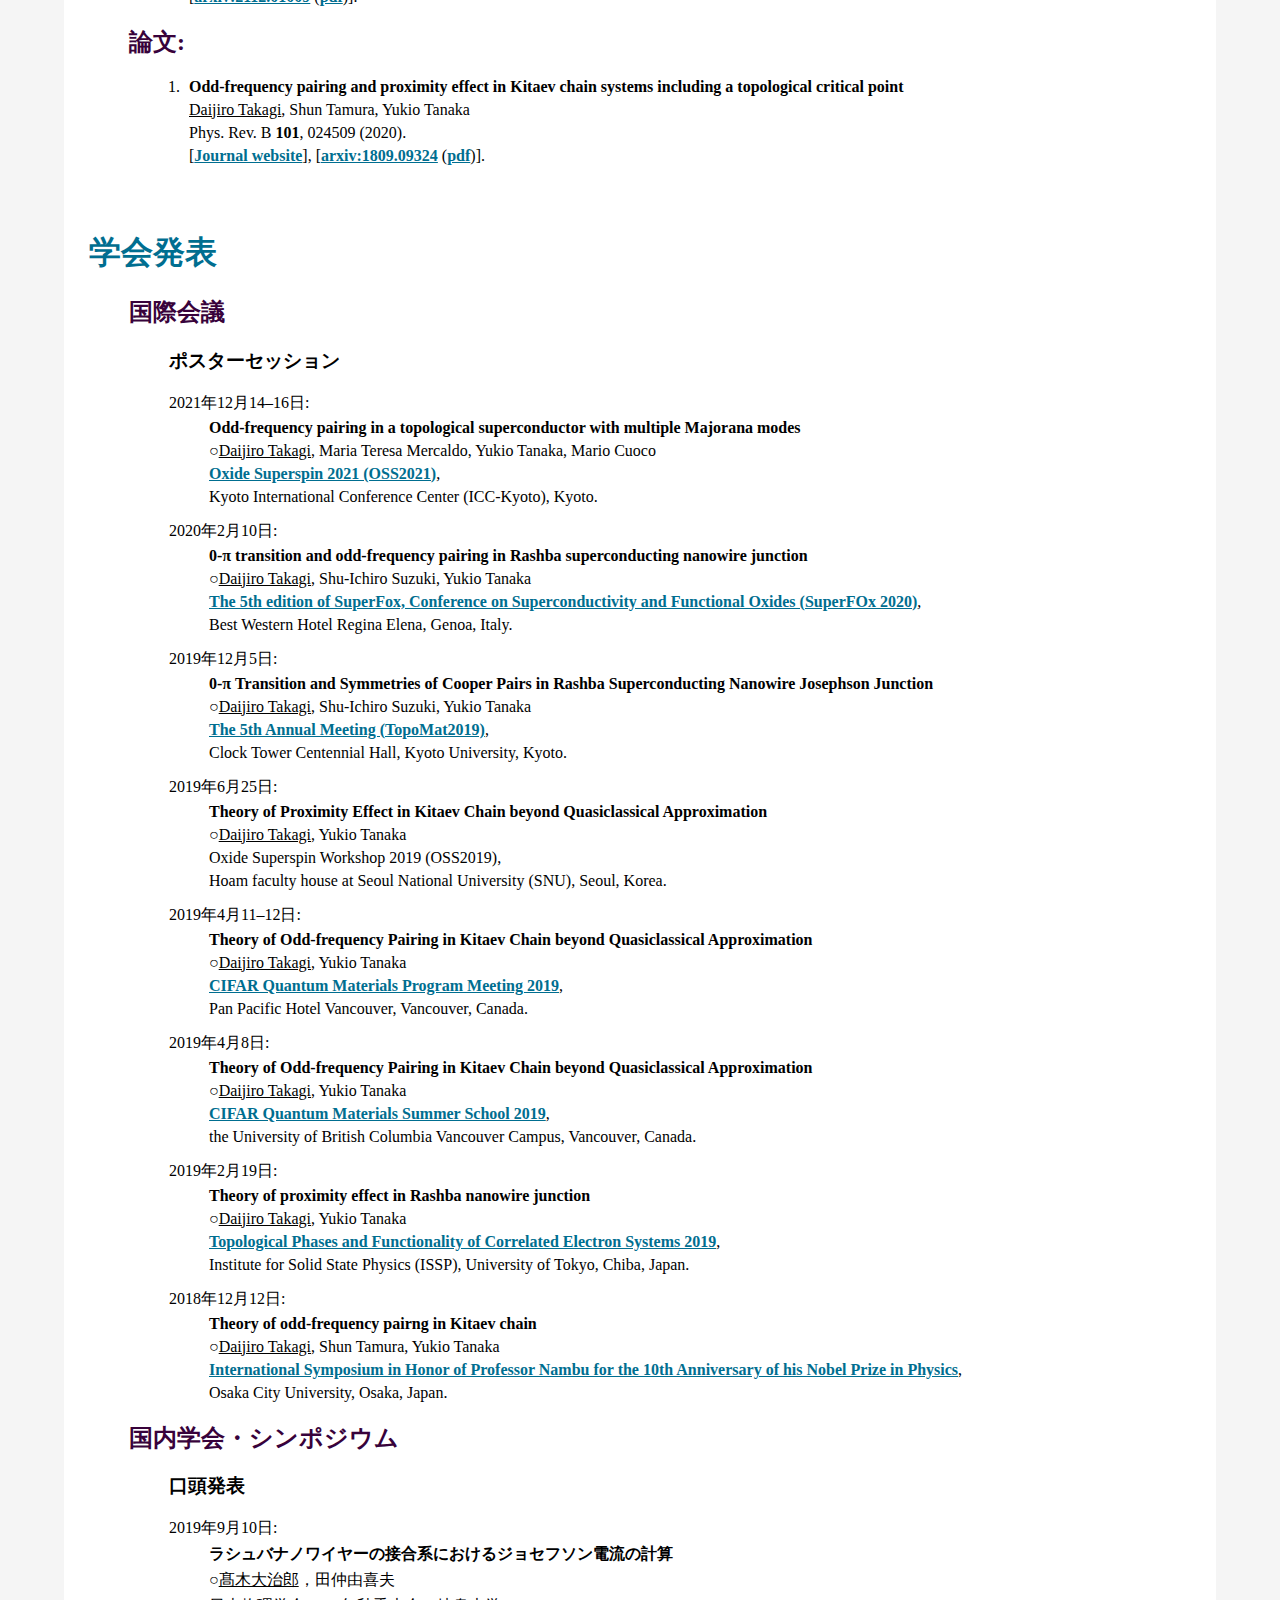
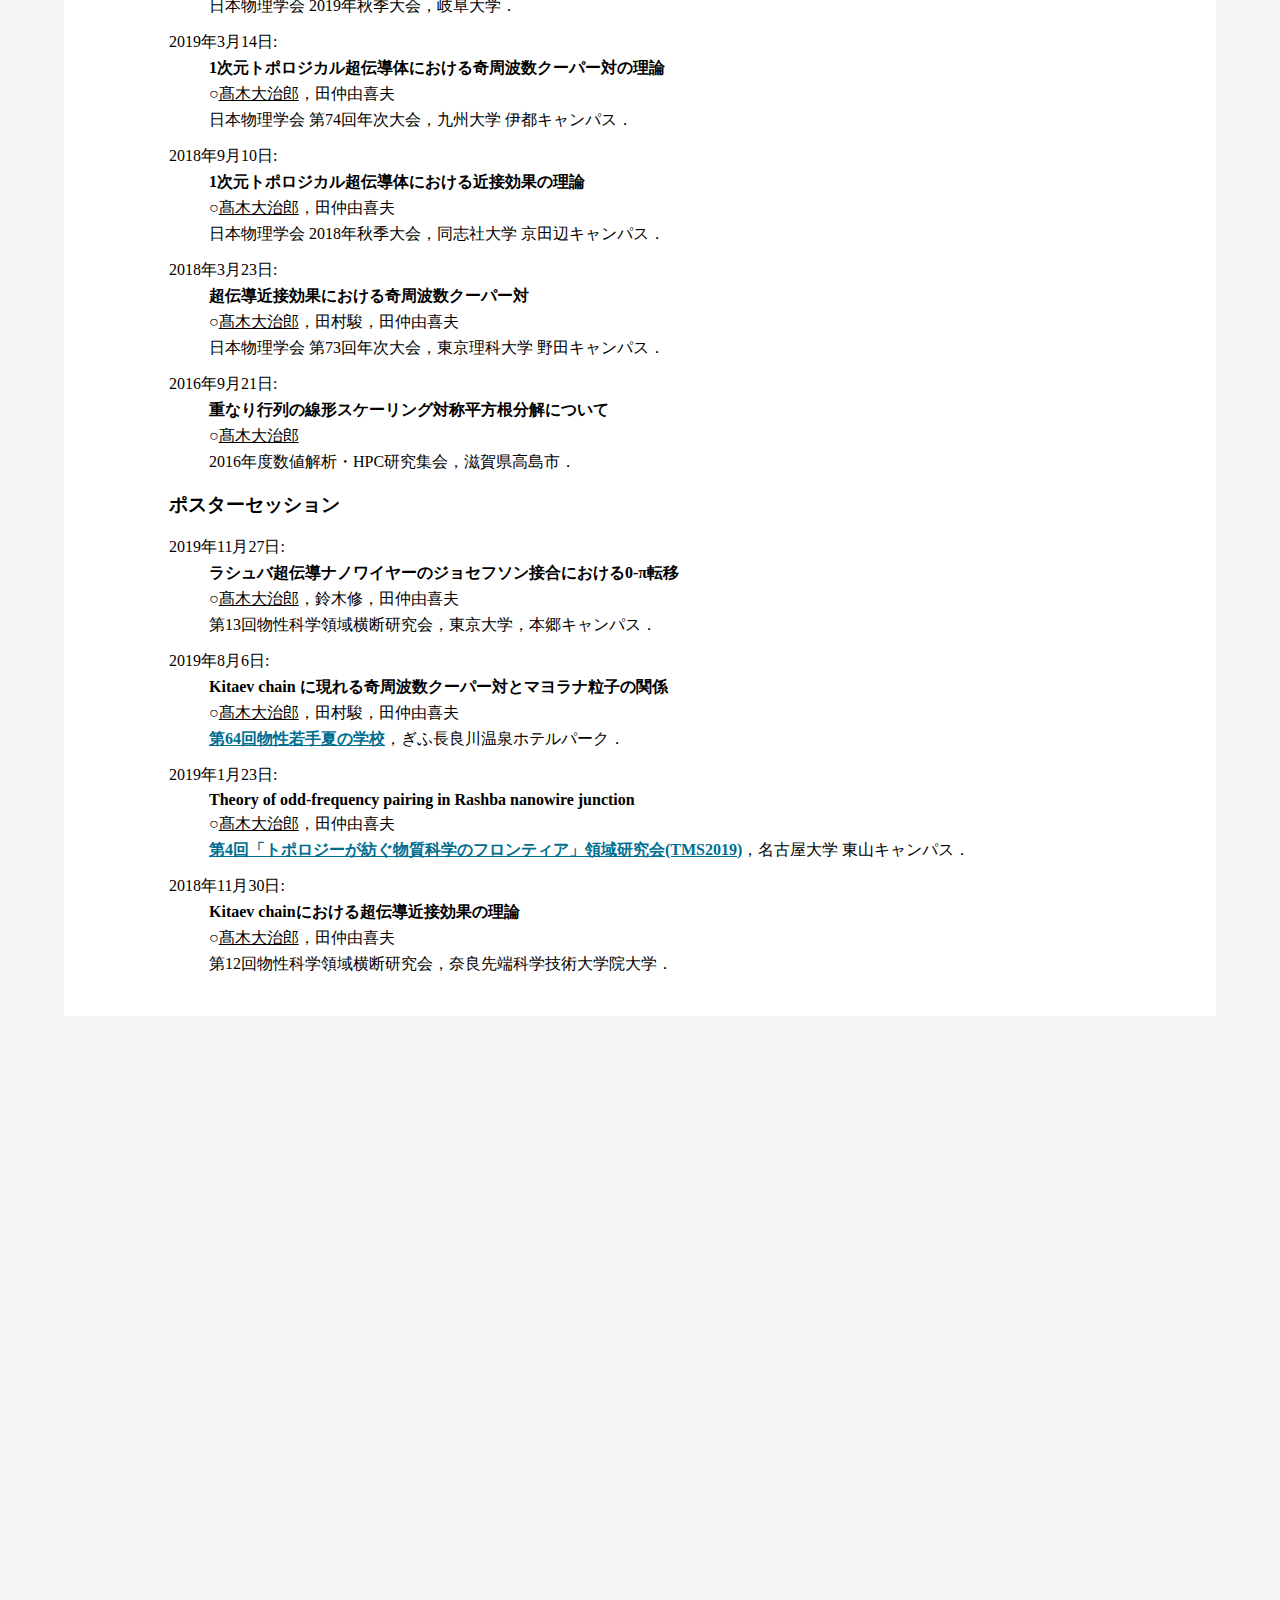
==== commit 1c04505c: "modified error" ====
--- a/index.html
+++ b/index.html
@@ -38,7 +38,7 @@
         <div class="container">
             <div class="main">
                 <div class="name">
-                    <p class="update">最終更新日: 2021年12月8日</p>
+                    <p class="update">最終更新日: 2021年12月20日</p>
                     <h2 class="engjp"><a href="./eng/" class="exlink">English</a> &emsp; Japanese</h2>
                     <h1 class="localruby" id="00">
                         たかぎ だいじろう
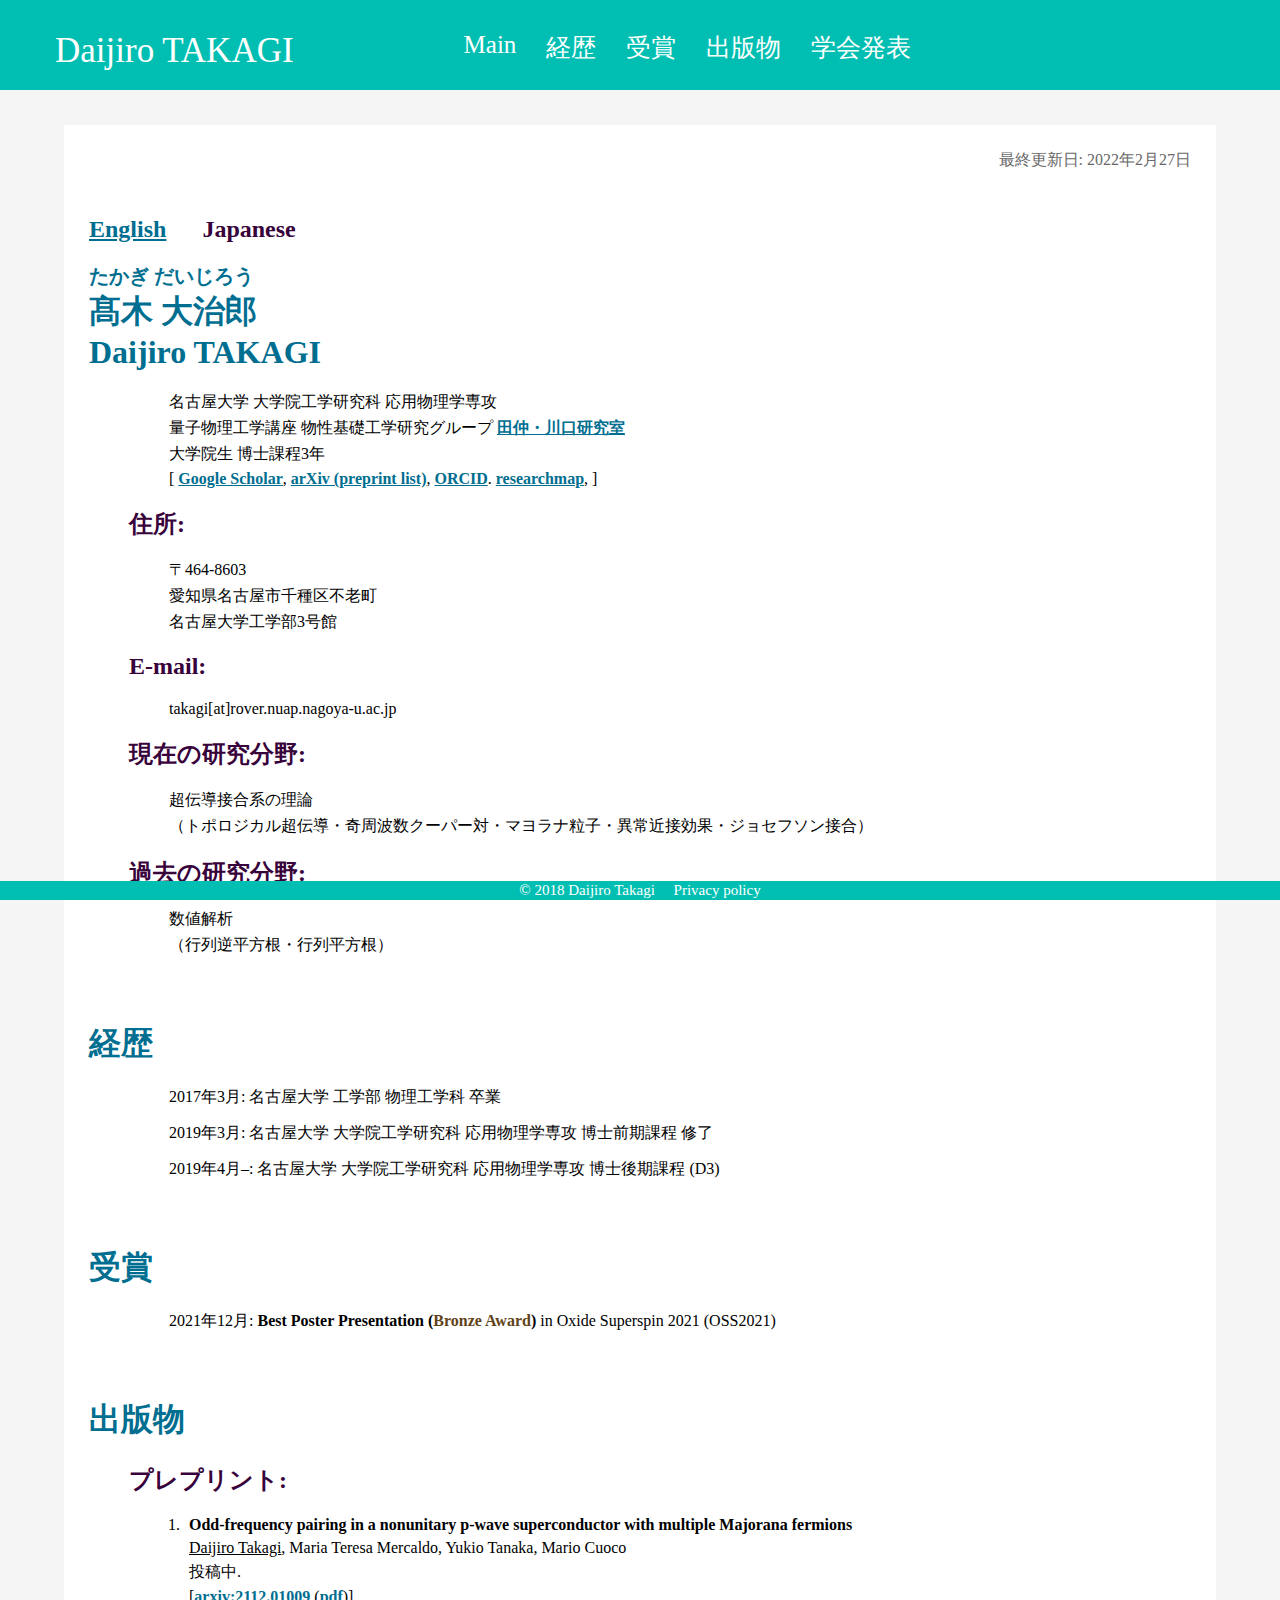
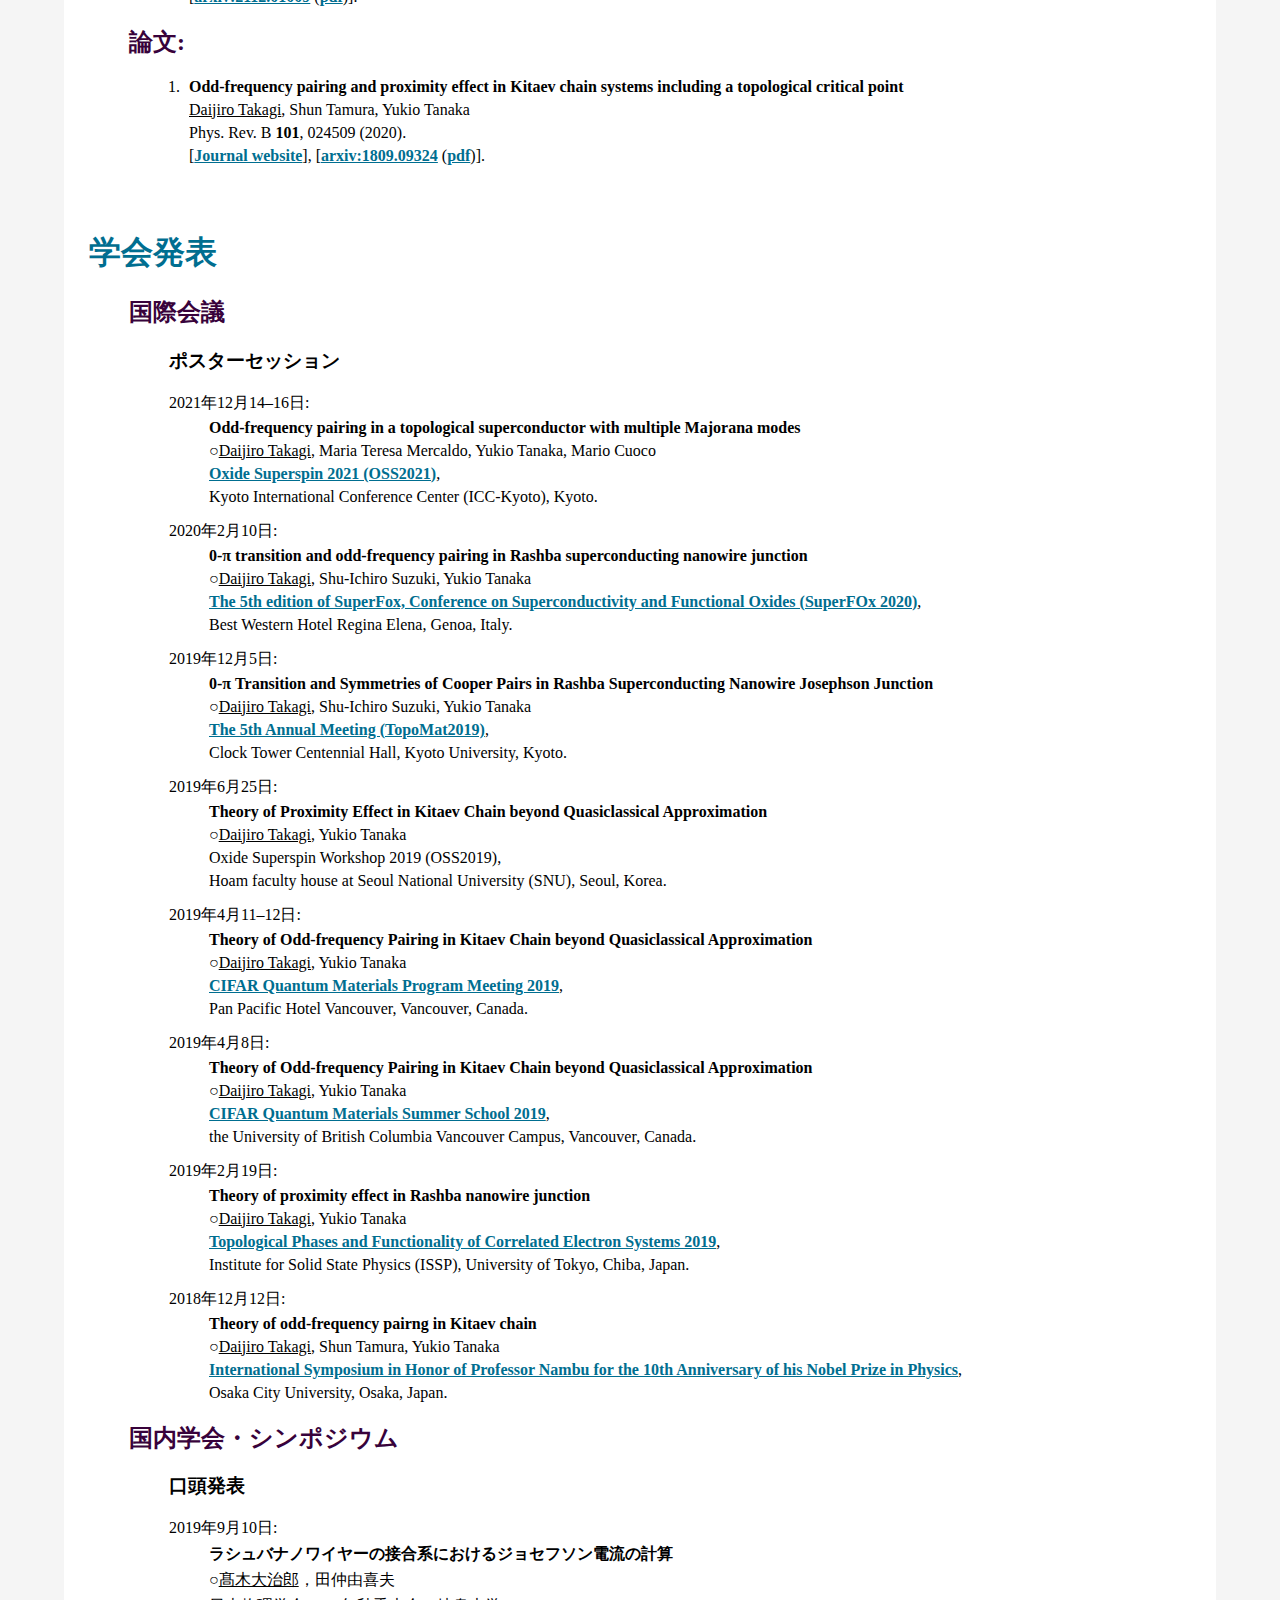
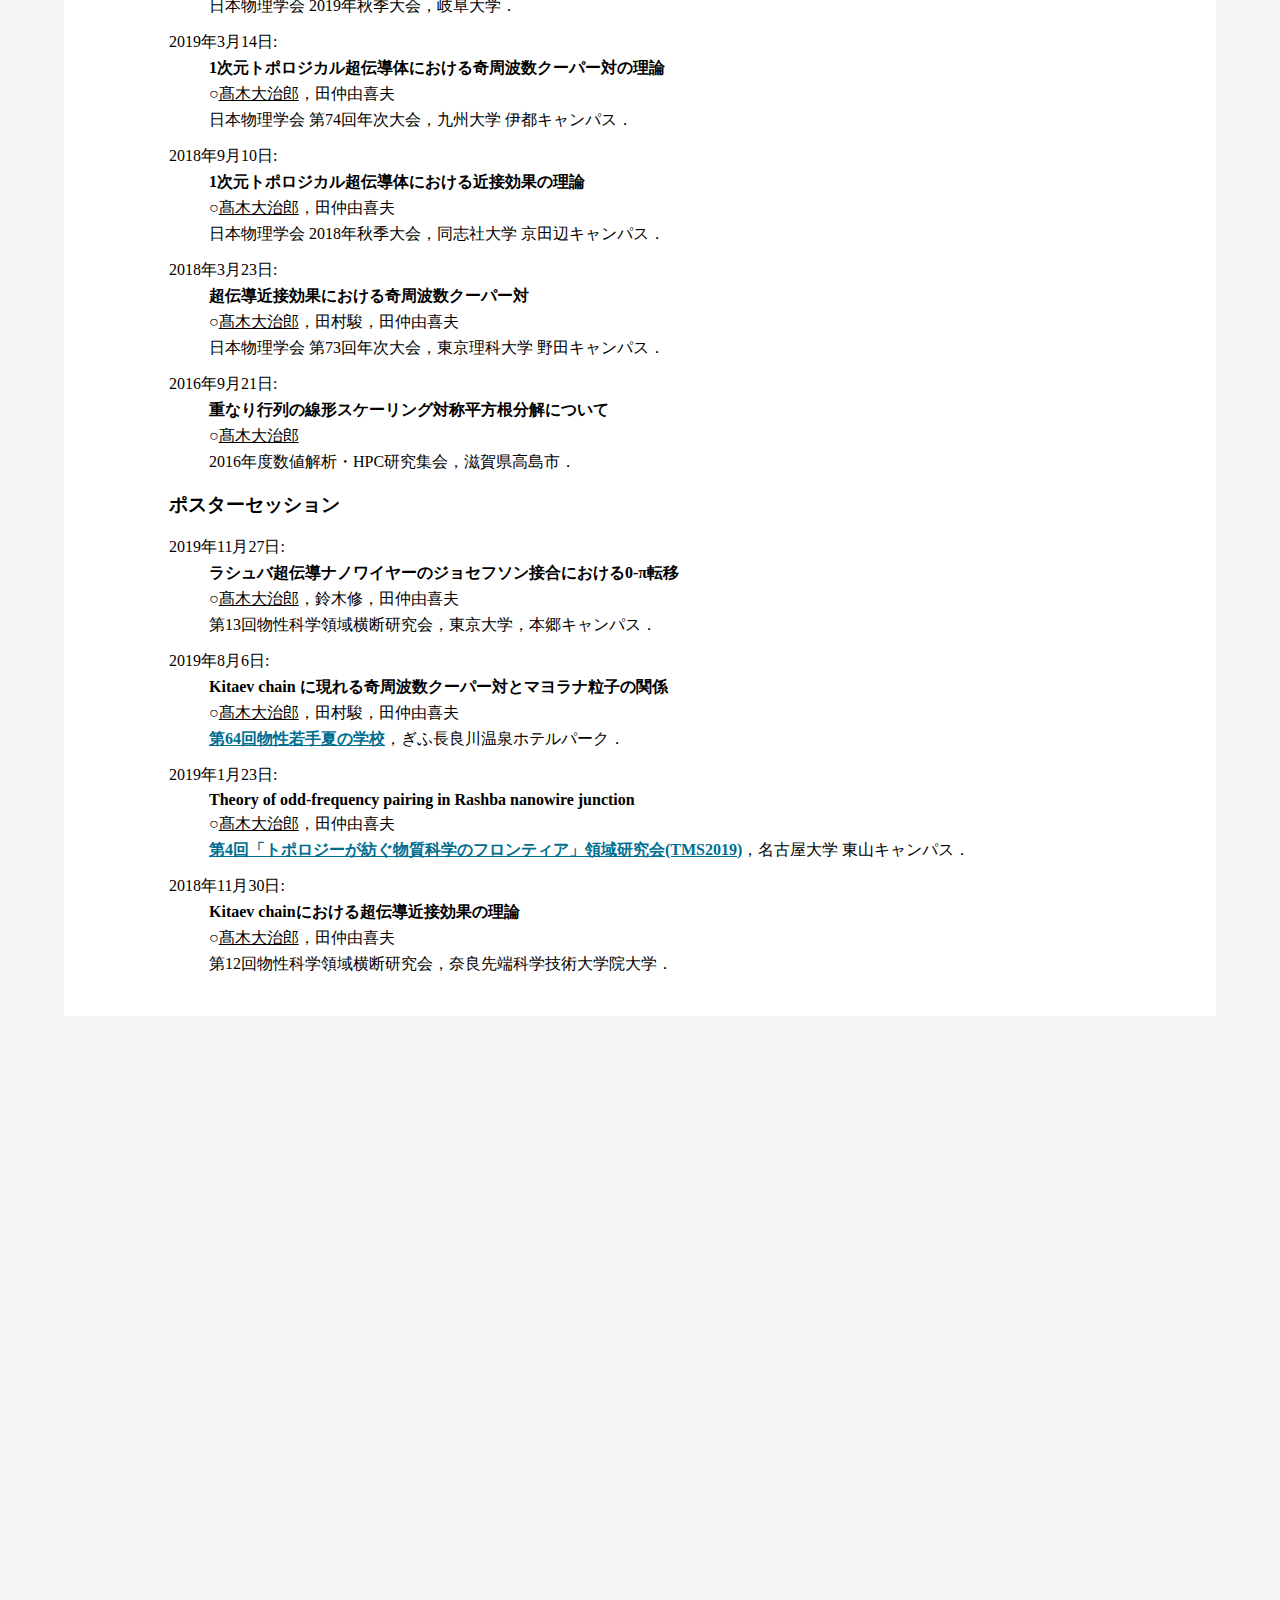
==== commit 57ef5577: "modified link" ====
--- a/index.html
+++ b/index.html
@@ -38,7 +38,7 @@
         <div class="container">
             <div class="main">
                 <div class="name">
-                    <p class="update">最終更新日: 2021年12月20日</p>
+                    <p class="update">最終更新日: 2022年2月27日</p>
                     <h2 class="engjp"><a href="./eng/" class="exlink">English</a> &emsp; Japanese</h2>
                     <h1 class="localruby" id="00">
                         たかぎ だいじろう
@@ -139,7 +139,7 @@
                         <ul class="listnone">
                         <li><b>0-&pi; Transition and Symmetries of Cooper Pairs in Rashba Superconducting Nanowire Josephson Junction</b></li>
                         <li>&#9675;<u>Daijiro Takagi</u>, Shu-Ichiro Suzuki, Yukio Tanaka</li>
-                        <li><a href="http://topo-mat-sci.jp/meetings/topomat2019/index.html" class="exlink">The 5th Annual Meeting (TopoMat2019)</a>, </li>
+                        <li><a href="https://ss.scphys.kyoto-u.ac.jp/TMS/meetings/topomat2019/index.html" class="exlink">The 5th Annual Meeting (TopoMat2019)</a>, </li>
                         <li>Clock Tower Centennial Hall, Kyoto University, Kyoto.</li>
                         </ul>
                         <li class="date">2019年6月25日:</li>
@@ -230,7 +230,7 @@
                             <ul class="listnone">
                                 <li><b>Theory of odd-frequency pairing in Rashba nanowire junction</b></li>
                                 <li>&#9675;<u>髙木大治郎</u>，田仲由喜夫</li>
-                                <li><a href="http://topo-mat-sci.jp/meetings/fourth_annual_meeting/index.html" class="exlink">第4回「トポロジーが紡ぐ物質科学のフロンティア」領域研究会(TMS2019)</a>，名古屋大学 東山キャンパス．</li>
+                                <li><a href="https://ss.scphys.kyoto-u.ac.jp/TMS/meetings/fourth_annual_meeting/index.html" class="exlink">第4回「トポロジーが紡ぐ物質科学のフロンティア」領域研究会(TMS2019)</a>，名古屋大学 東山キャンパス．</li>
                             </ul>
                             <li class="date">2018年11月30日:</li>
                             <ul class="listnone">
--- a/stylesheet.css
+++ b/stylesheet.css
@@ -194,6 +194,12 @@
                 padding:25px 25px 25px 25px;
             }
             /* cvここまで */
+            /* awardここから */
+            div.award{
+                background: #ffffff;
+                padding:25px 25px 25px 25px;
+            }
+            /* awardここまで */
             /* paperここから */
             div.paper{
                 background: #ffffff;
@@ -212,12 +218,6 @@
                 padding:25px 25px 25px 25px;
             }
             /* ppここまで */
-            /* awardここから */
-            div.award{
-                background: #ffffff;
-                padding:25px 25px 25px 25px;
-            }
-            /* awardここまで */
         /* mainここまで */
     /* containerここまで */
     /* footerここから */
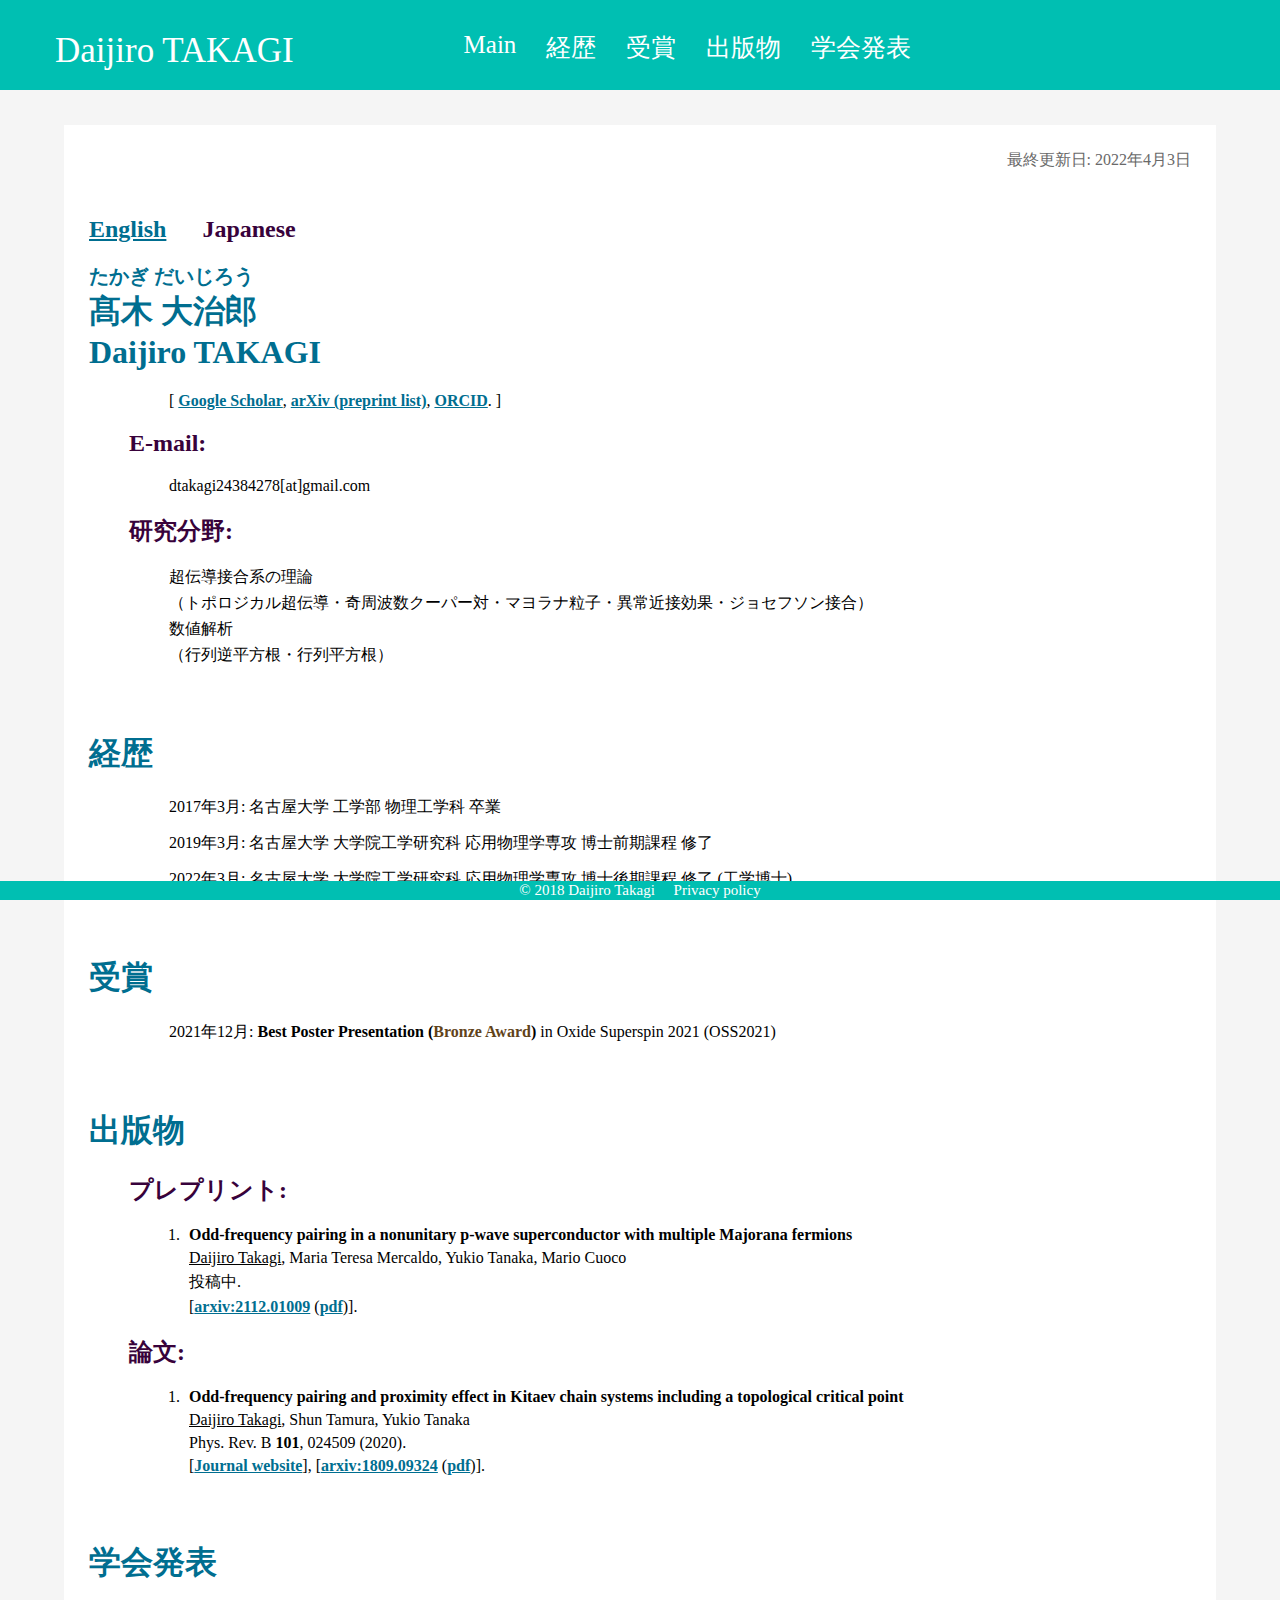
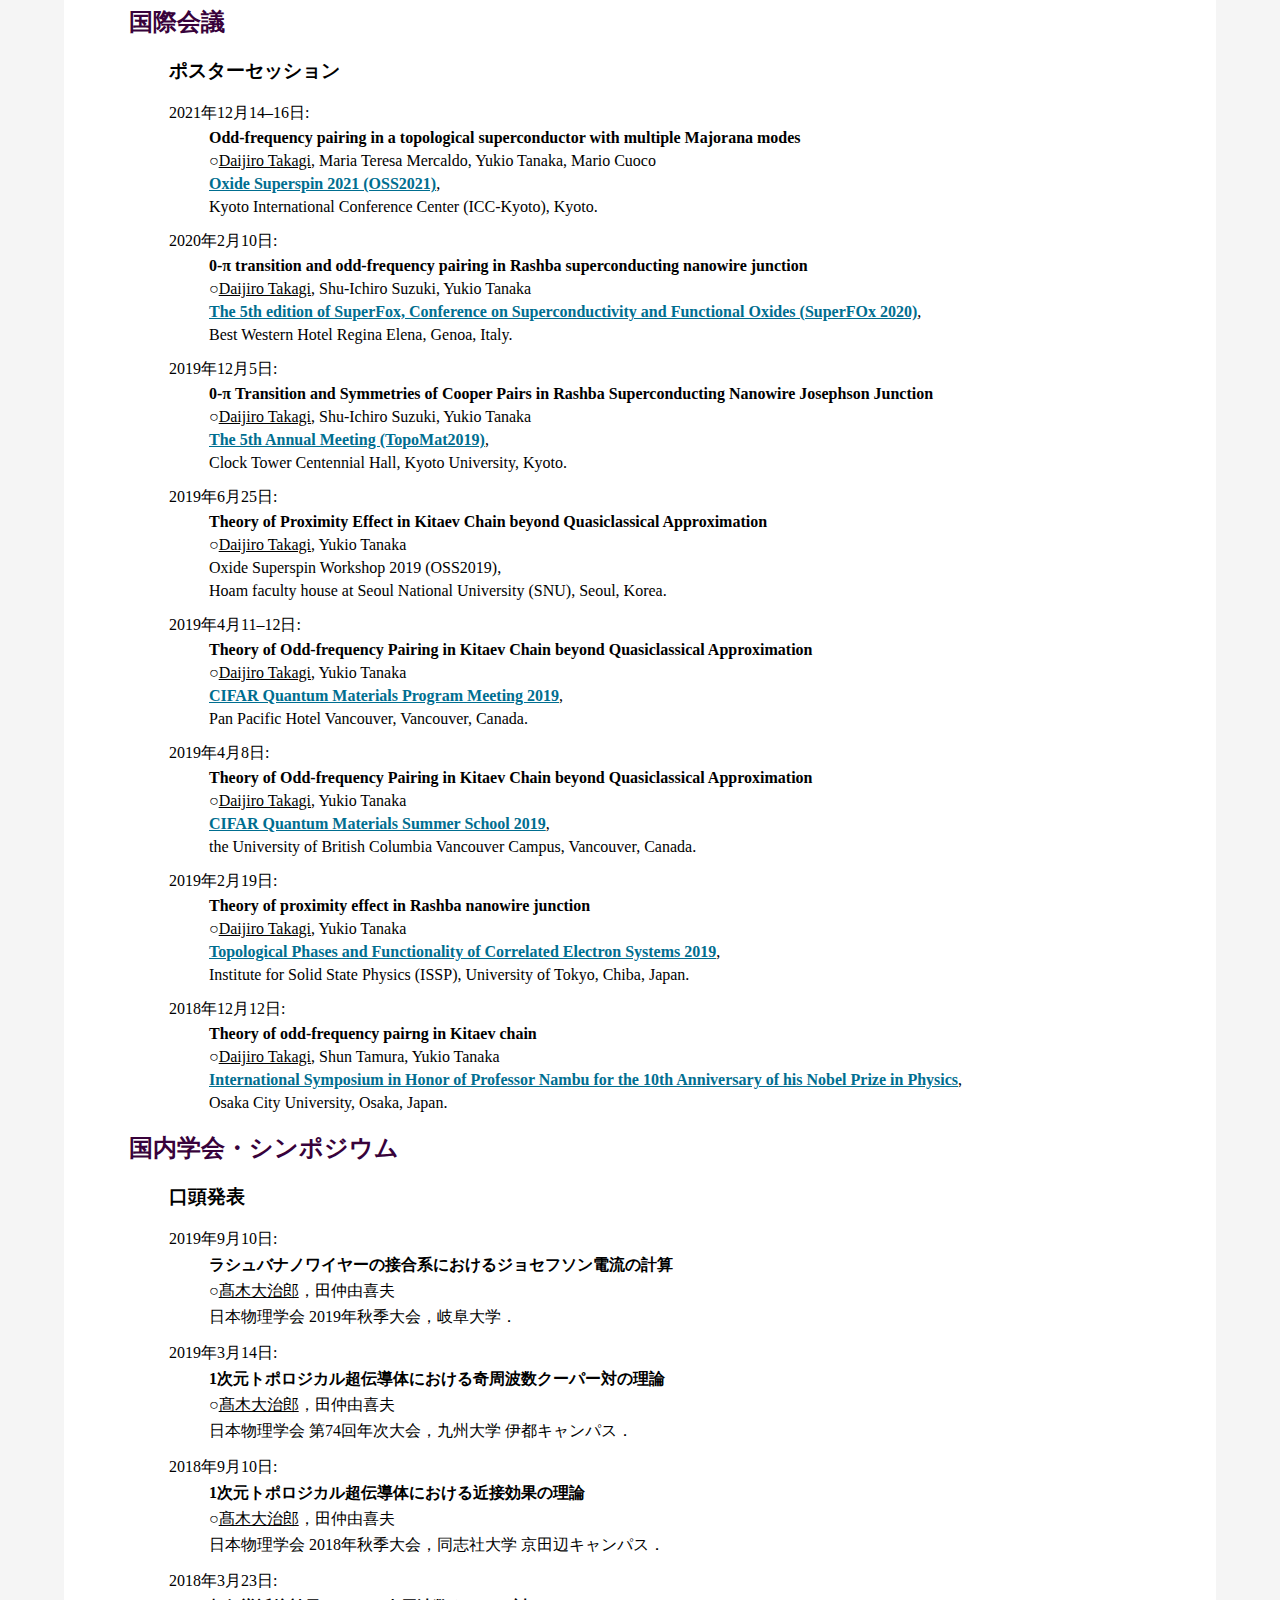
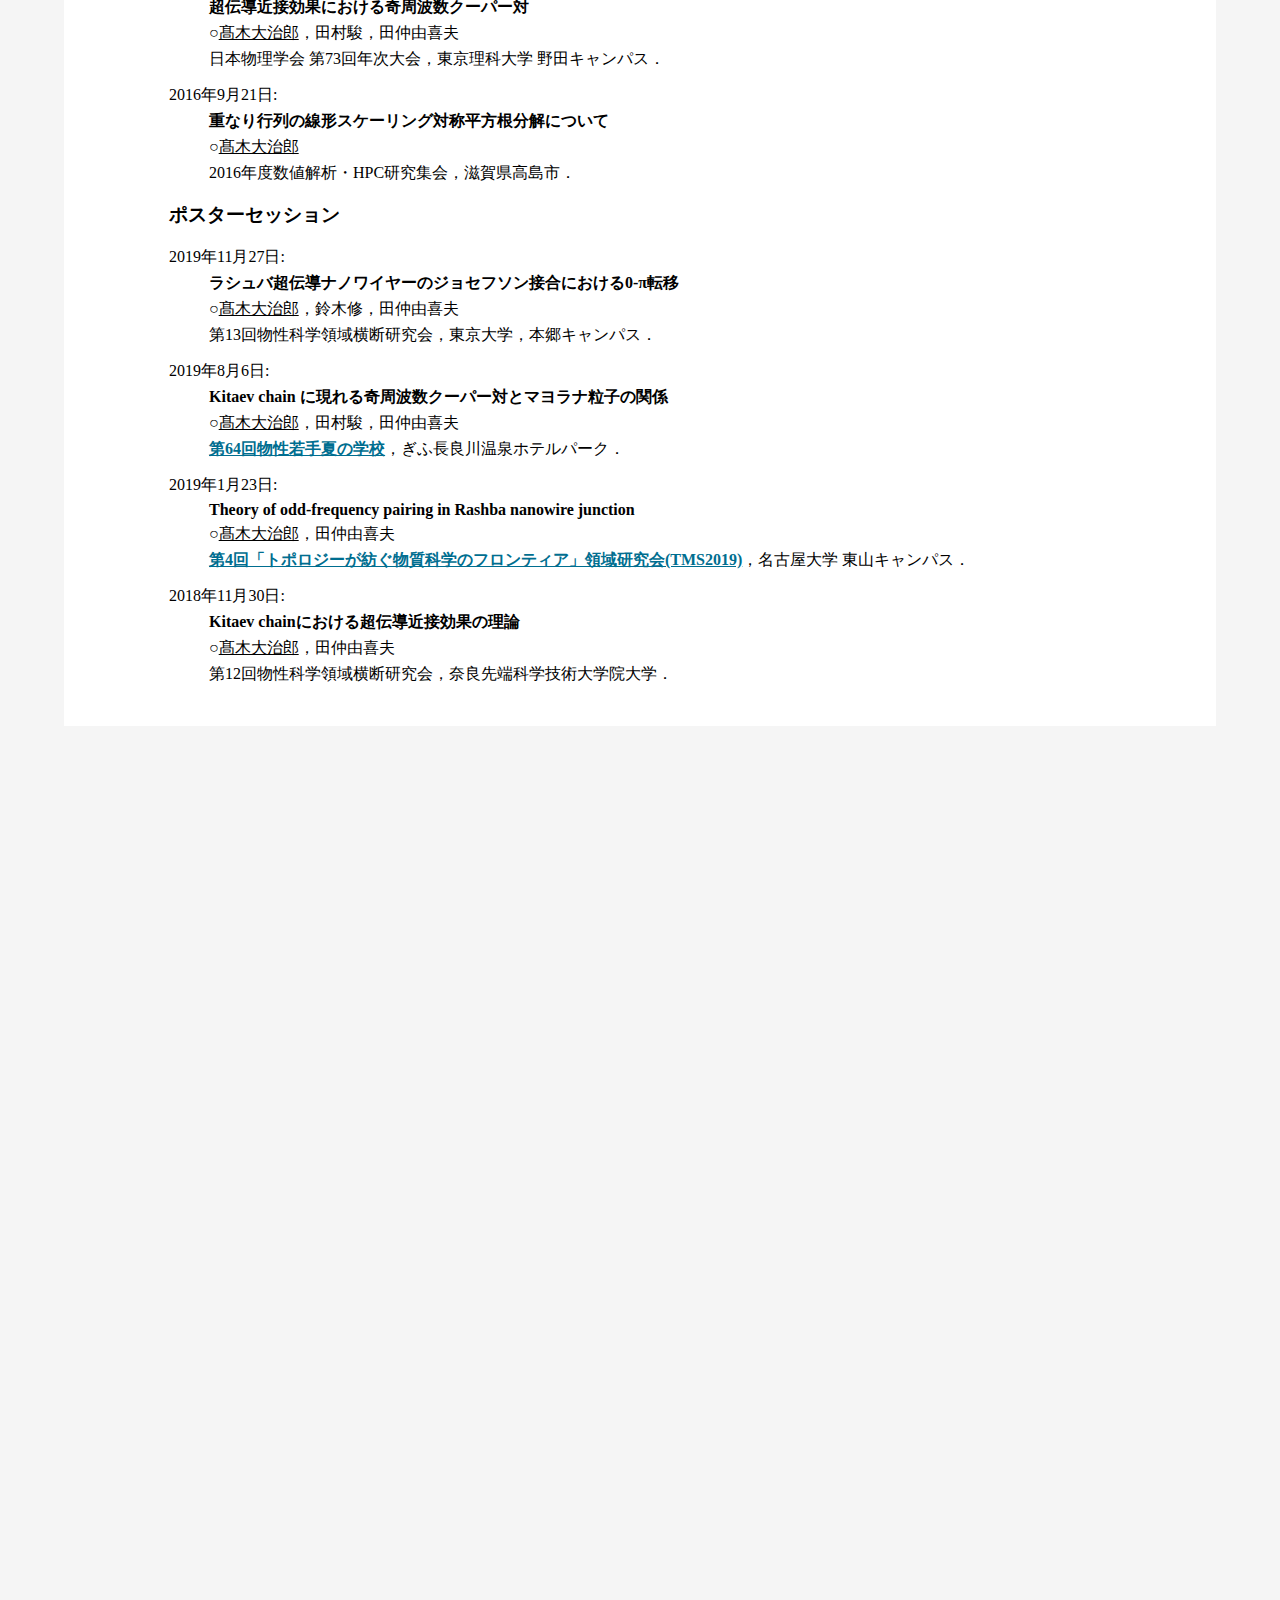
==== commit 7ff64b27: "update cv" ====
--- a/index.html
+++ b/index.html
@@ -38,7 +38,7 @@
         <div class="container">
             <div class="main">
                 <div class="name">
-                    <p class="update">最終更新日: 2022年2月27日</p>
+                    <p class="update">最終更新日: 2022年4月3日</p>
                     <h2 class="engjp"><a href="./eng/" class="exlink">English</a> &emsp; Japanese</h2>
                     <h1 class="localruby" id="00">
                         たかぎ だいじろう
@@ -50,33 +50,20 @@
                     <ul class="listnone">
                         <!-- <li><h2 class="local">所属:</h2></li> -->
                         <ul class="listnone">
-                            <li>名古屋大学 大学院工学研究科 応用物理学専攻</li>
-                            <li>量子物理工学講座 物性基礎工学研究グループ <a href="http://www.rover.nuap.nagoya-u.ac.jp/index.htm" class="exlink">田仲・川口研究室</a></li>
-                            <li>大学院生 博士課程3年</li>
                             <li>[
                                 <a href="https://scholar.google.co.jp/citations?user=e6NhP4wAAAAJ&hl=ja" class="exlink">Google Scholar</a>, 
                                 <a href="https://arxiv.org/a/takagi_d_1.html" class="exlink">arXiv (preprint list)</a>,
                                 <a href="https://orcid.org/0000-0003-2230-8287" class="exlink">ORCID</a>.
-                                <a href="https://researchmap.jp/d-j-takagi?lang=ja" class="exlink">researchmap</a>,
                                 ]</li>
                         </ul>
-                        <li><h2 class="local">住所:</h2></li>
-                        <ul class="listnone">
-                            <li>〒464-8603</li>
-                            <li>愛知県名古屋市千種区不老町</li>
-                            <li>名古屋大学工学部3号館</li>
-                        </ul>
                         <li><h2 class="local">E-mail:</h2></li>
                         <ul class="listnone">
-                            <li>takagi[at]rover.nuap.nagoya-u.ac.jp</li>
-                        </ul>
-                        <li><h2 class="local">現在の研究分野:</h2></li>
+                            <li>dtakagi24384278[at]gmail.com</li>
+                        </ul>
+                        <li><h2 class="local"> 研究分野:</h2></li>
                         <ul class="listnone">
                             <li>超伝導接合系の理論</li>
                             <li>（トポロジカル超伝導・奇周波数クーパー対・マヨラナ粒子・異常近接効果・ジョセフソン接合）</li>
-                        </ul>
-                        <li><h2 class="local">過去の研究分野:</h2></li>
-                        <ul class="listnone">
                             <li>数値解析</li>
                             <li>（行列逆平方根・行列平方根）</li>
                         </ul>
@@ -87,7 +74,7 @@
                     <ul class="listnone">
                         <li class="cv">2017年3月: 名古屋大学 工学部 物理工学科  卒業</li>
                         <li class="cv">2019年3月: 名古屋大学 大学院工学研究科 応用物理学専攻 博士前期課程 修了</li>
-                        <li class="cv">2019年4月&ndash;: 名古屋大学 大学院工学研究科 応用物理学専攻 博士後期課程 (D3)</li>
+                        <li class="cv">2022年3月: 名古屋大学 大学院工学研究科 応用物理学専攻 博士後期課程 修了 (工学博士)</li>
                     </ul>
                 </div>
                 <div class="award">
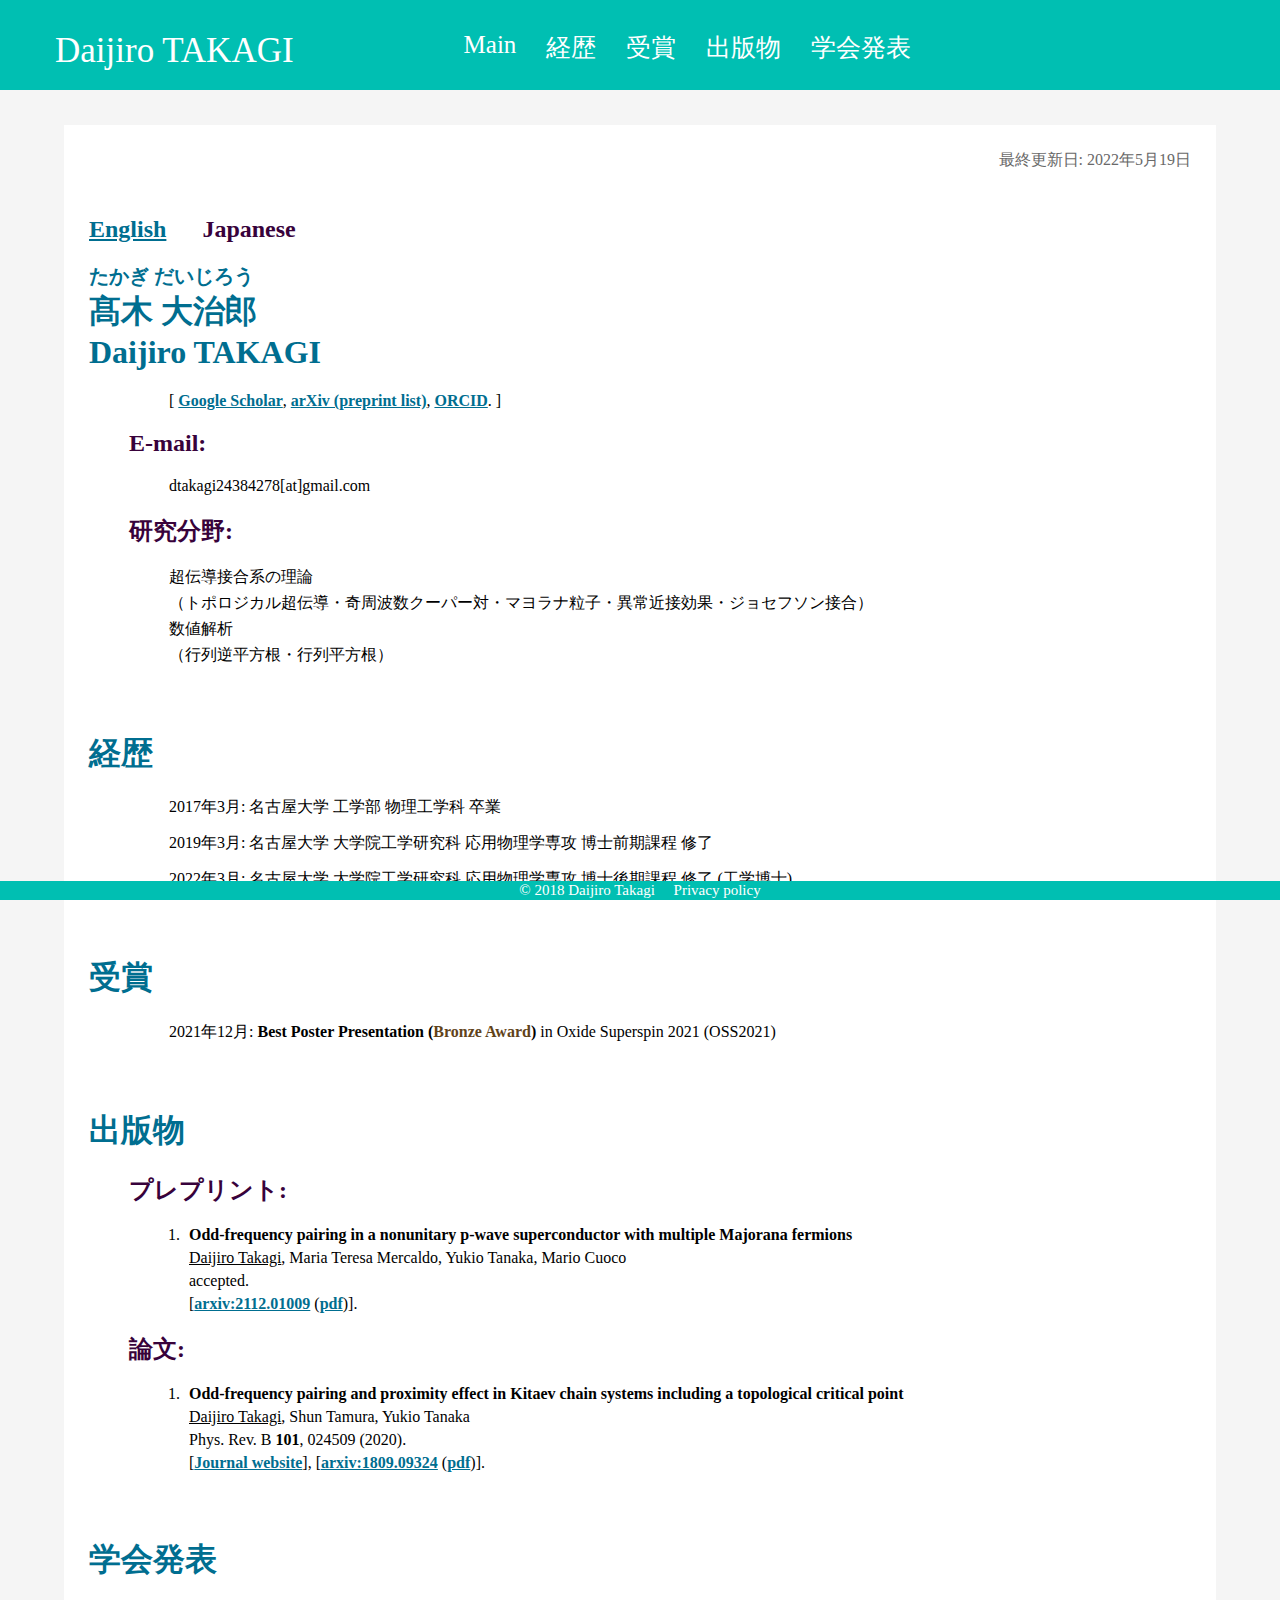
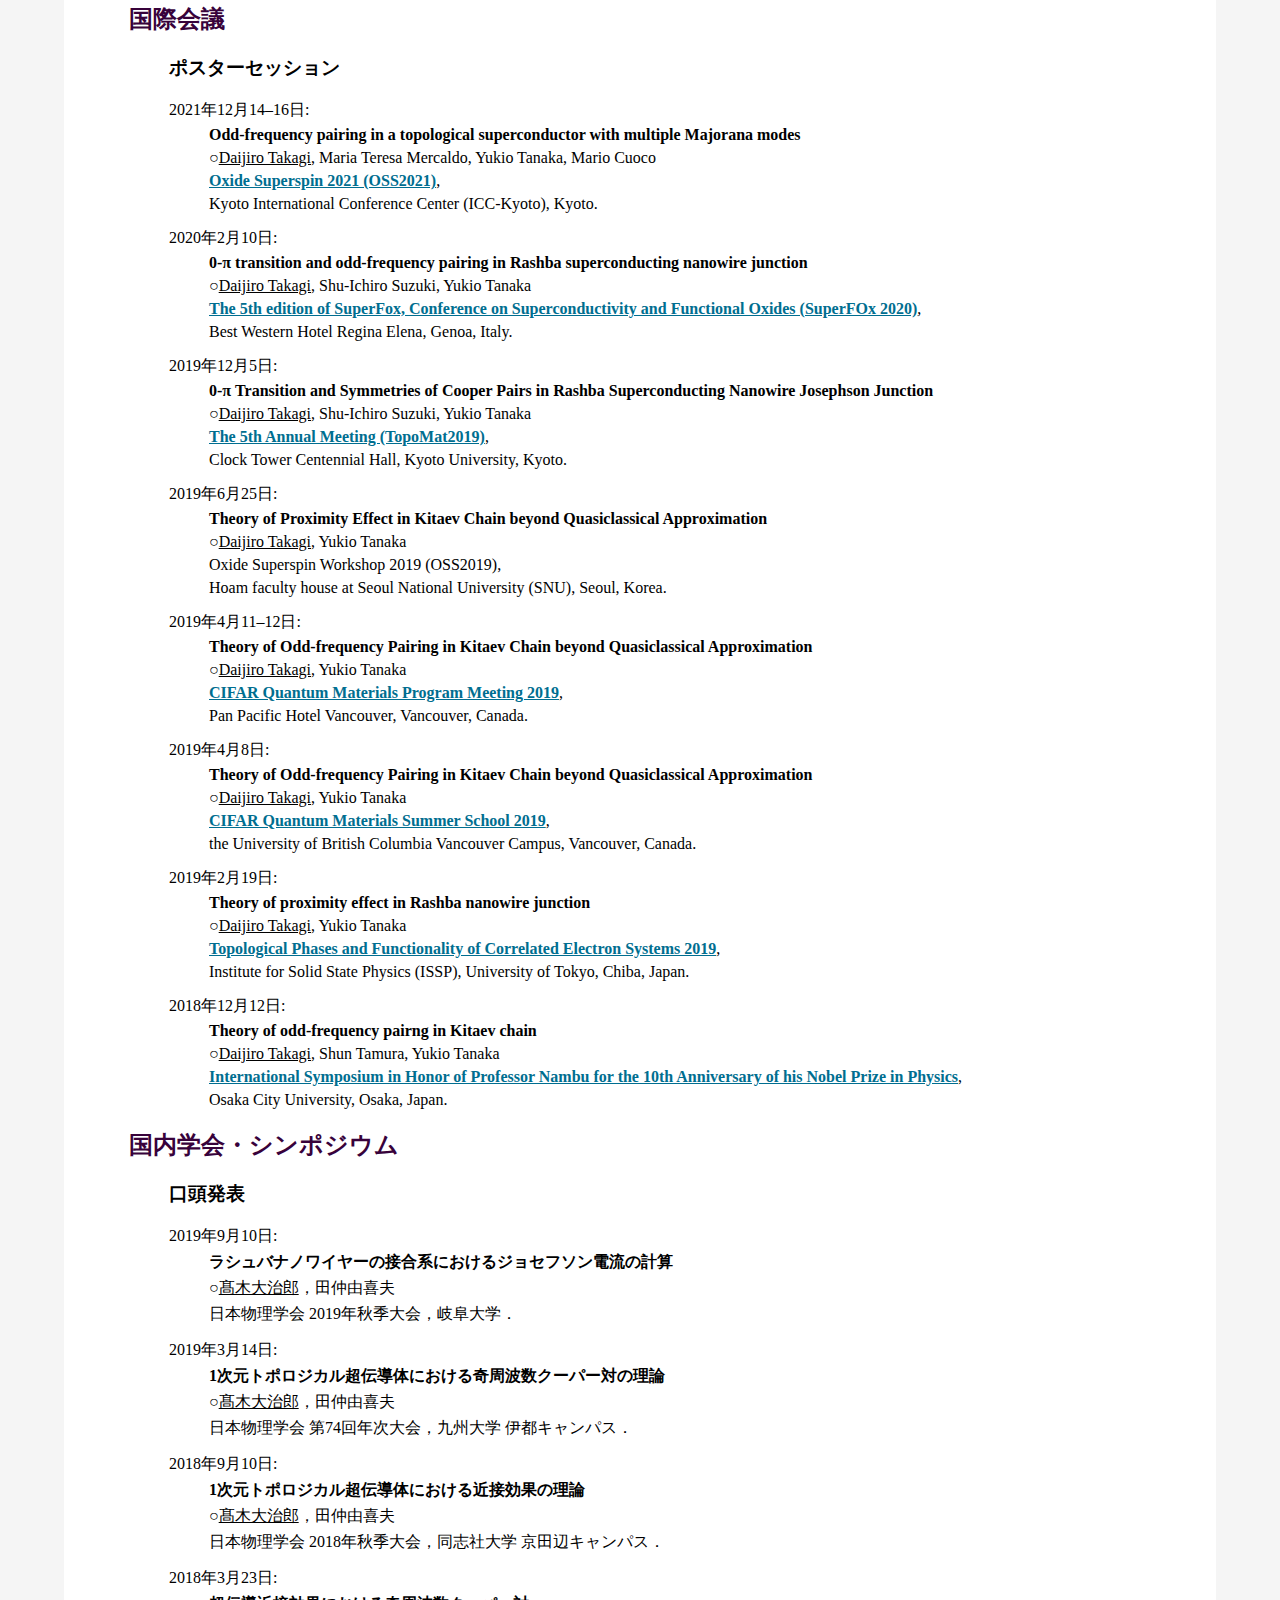
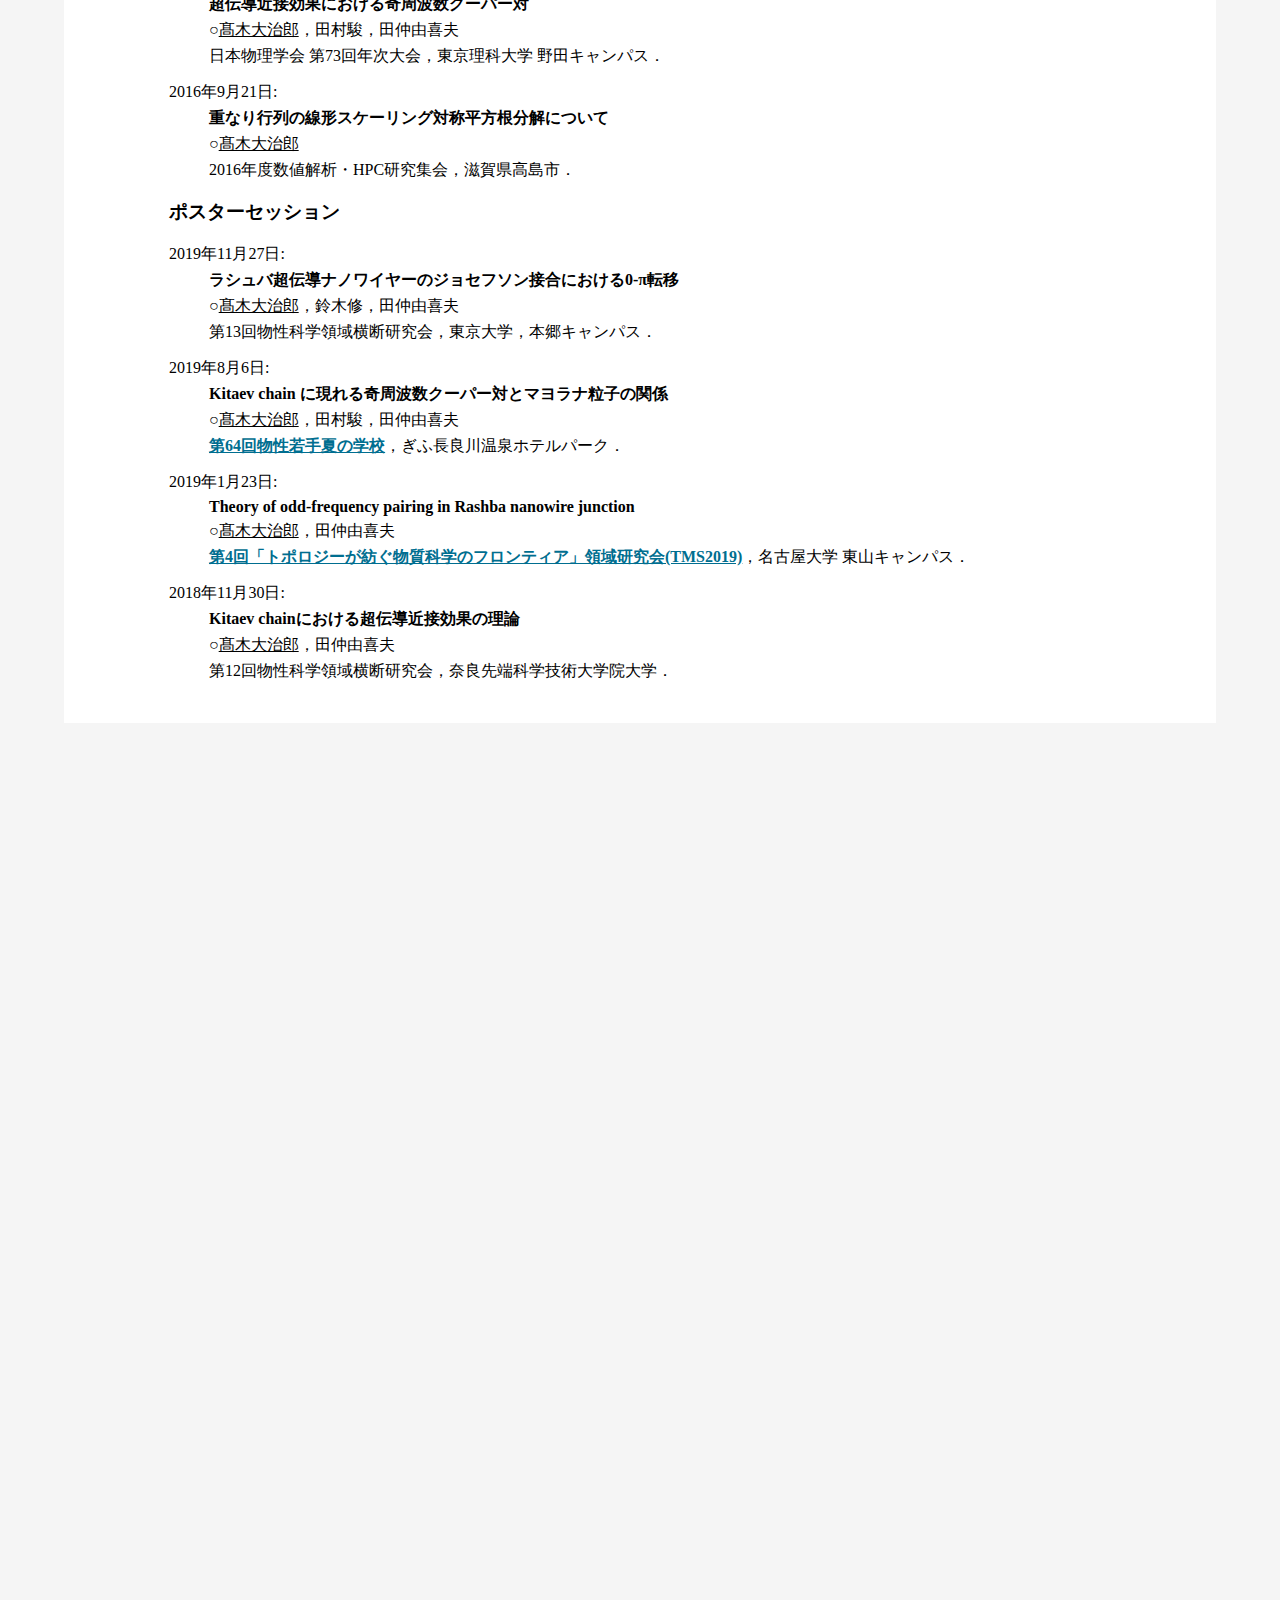
==== commit 3954b2f8: "update status" ====
--- a/index.html
+++ b/index.html
@@ -38,7 +38,7 @@
         <div class="container">
             <div class="main">
                 <div class="name">
-                    <p class="update">最終更新日: 2022年4月3日</p>
+                    <p class="update">最終更新日: 2022年5月19日</p>
                     <h2 class="engjp"><a href="./eng/" class="exlink">English</a> &emsp; Japanese</h2>
                     <h1 class="localruby" id="00">
                         たかぎ だいじろう
@@ -90,7 +90,7 @@
                         <ol>
                             <li class="paper"><b>Odd-frequency pairing in a nonunitary p-wave superconductor with multiple Majorana fermions </b></li>
                             <li class="paperlistnone"><u>Daijiro Takagi</u>, Maria Teresa Mercaldo, Yukio Tanaka, Mario Cuoco</li>
-                            <li class="paperlistnone">投稿中.</li>
+                            <li class="paperlistnone">accepted.</li>
                             <li class="paperlistnone">[<a href="https://arxiv.org/abs/2112.01009" class="exlink">arxiv:2112.01009</a> (<a href="https://arxiv.org/pdf/2112.01009.pdf" class="exlink">pdf</a>)].</li>
                         </ol>
                         <li><h2 class="local">論文:</h2></li>
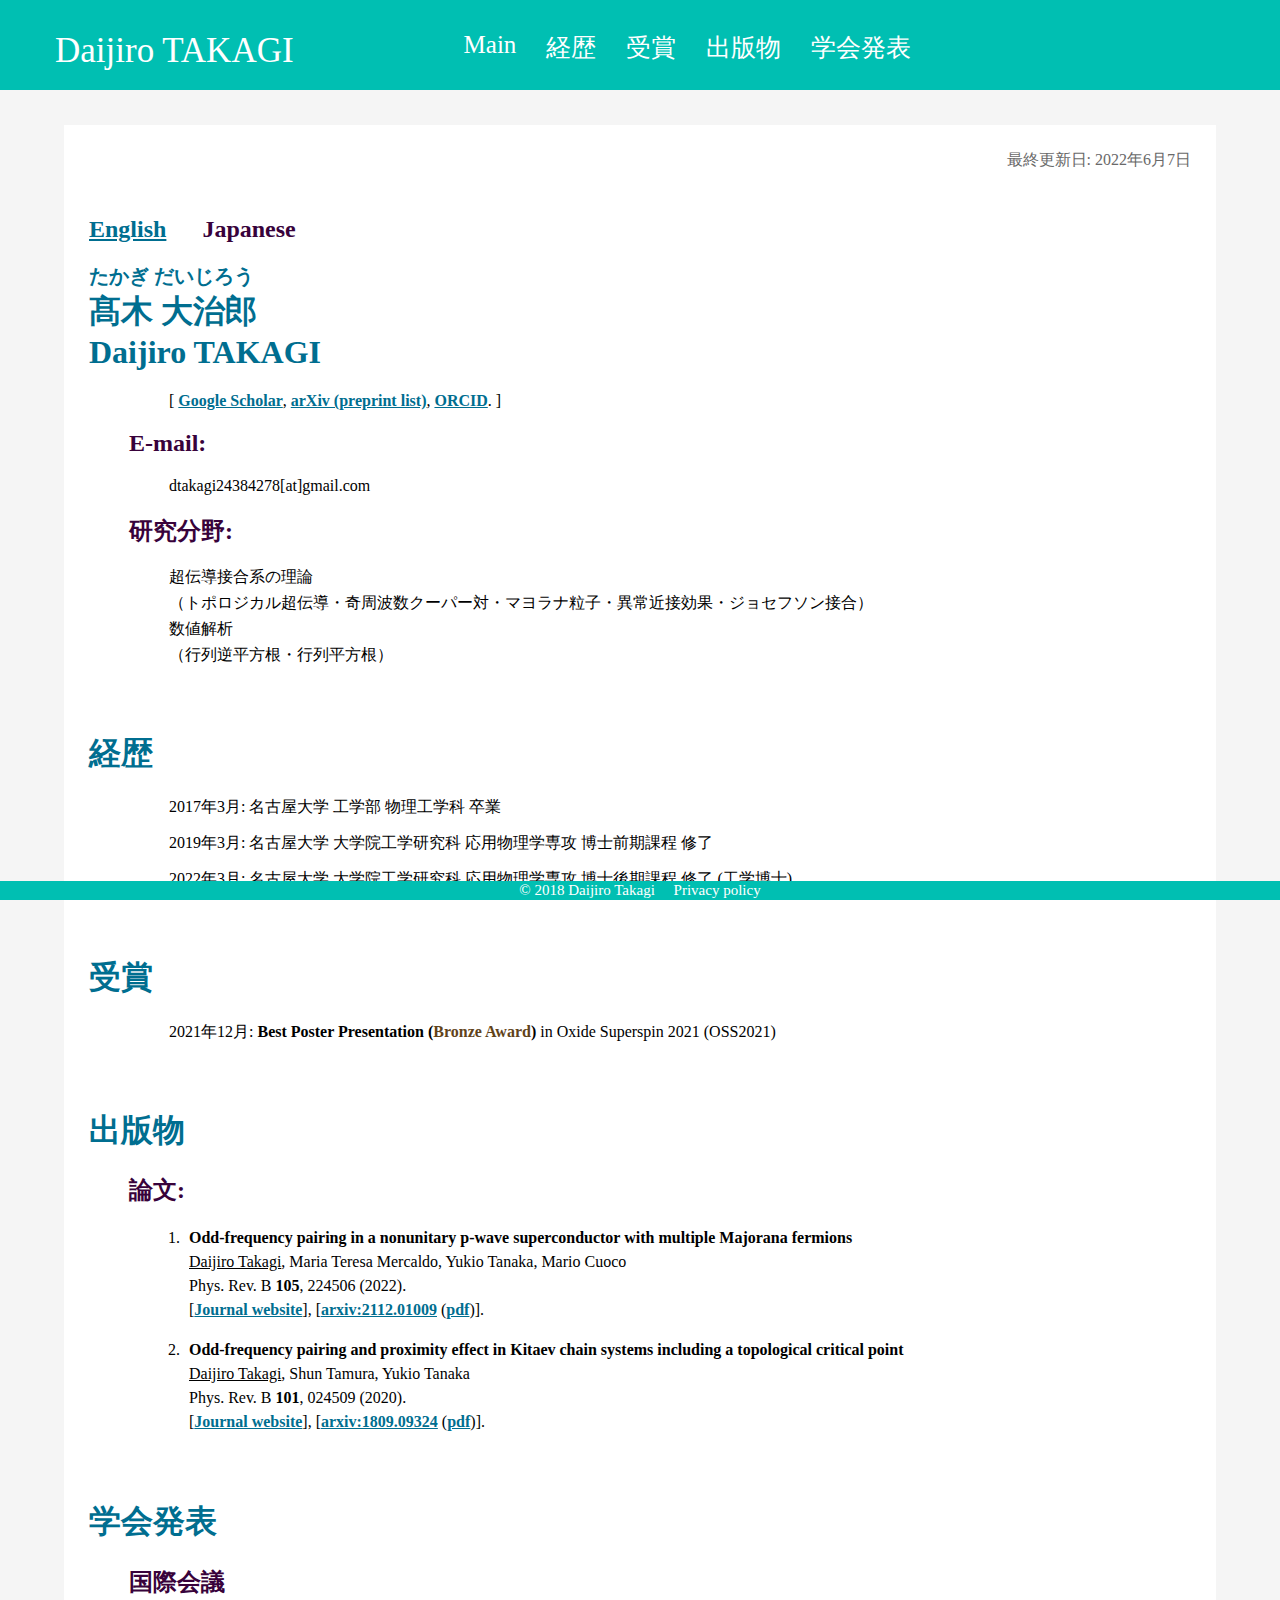
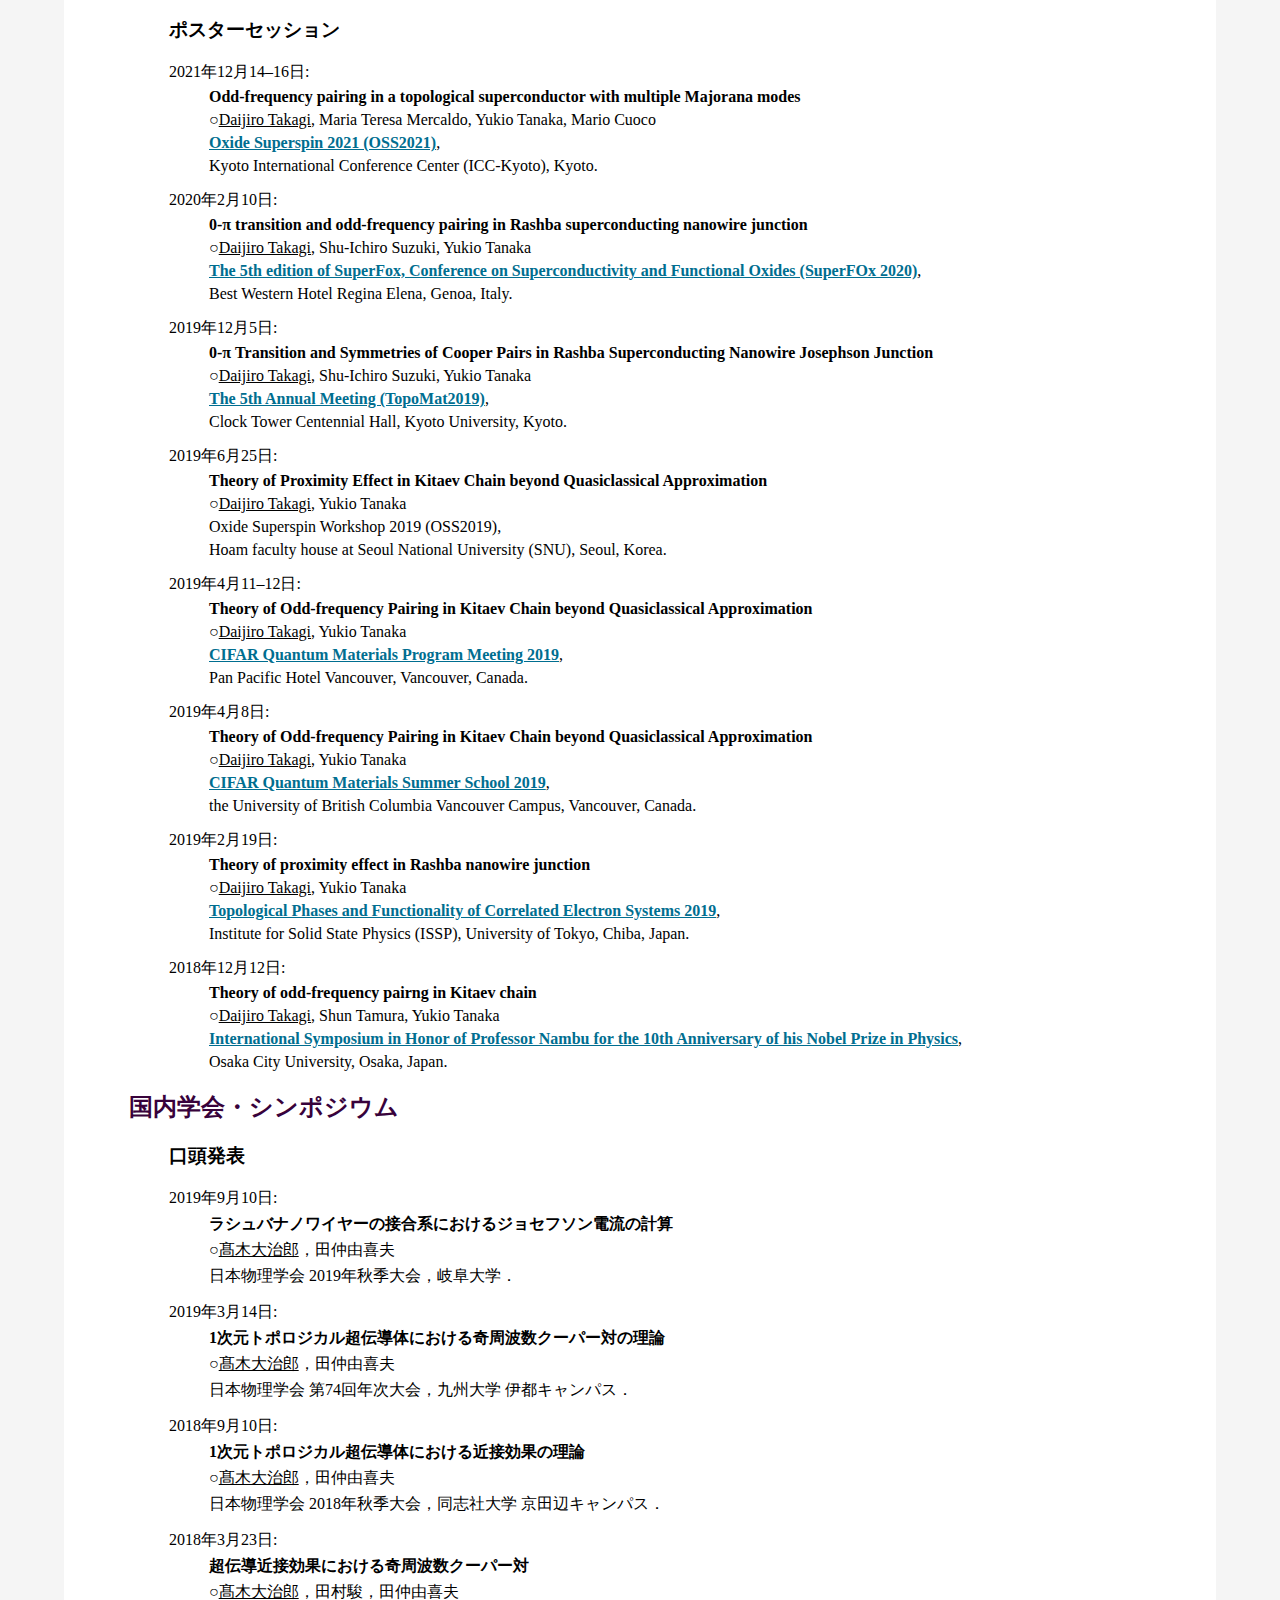
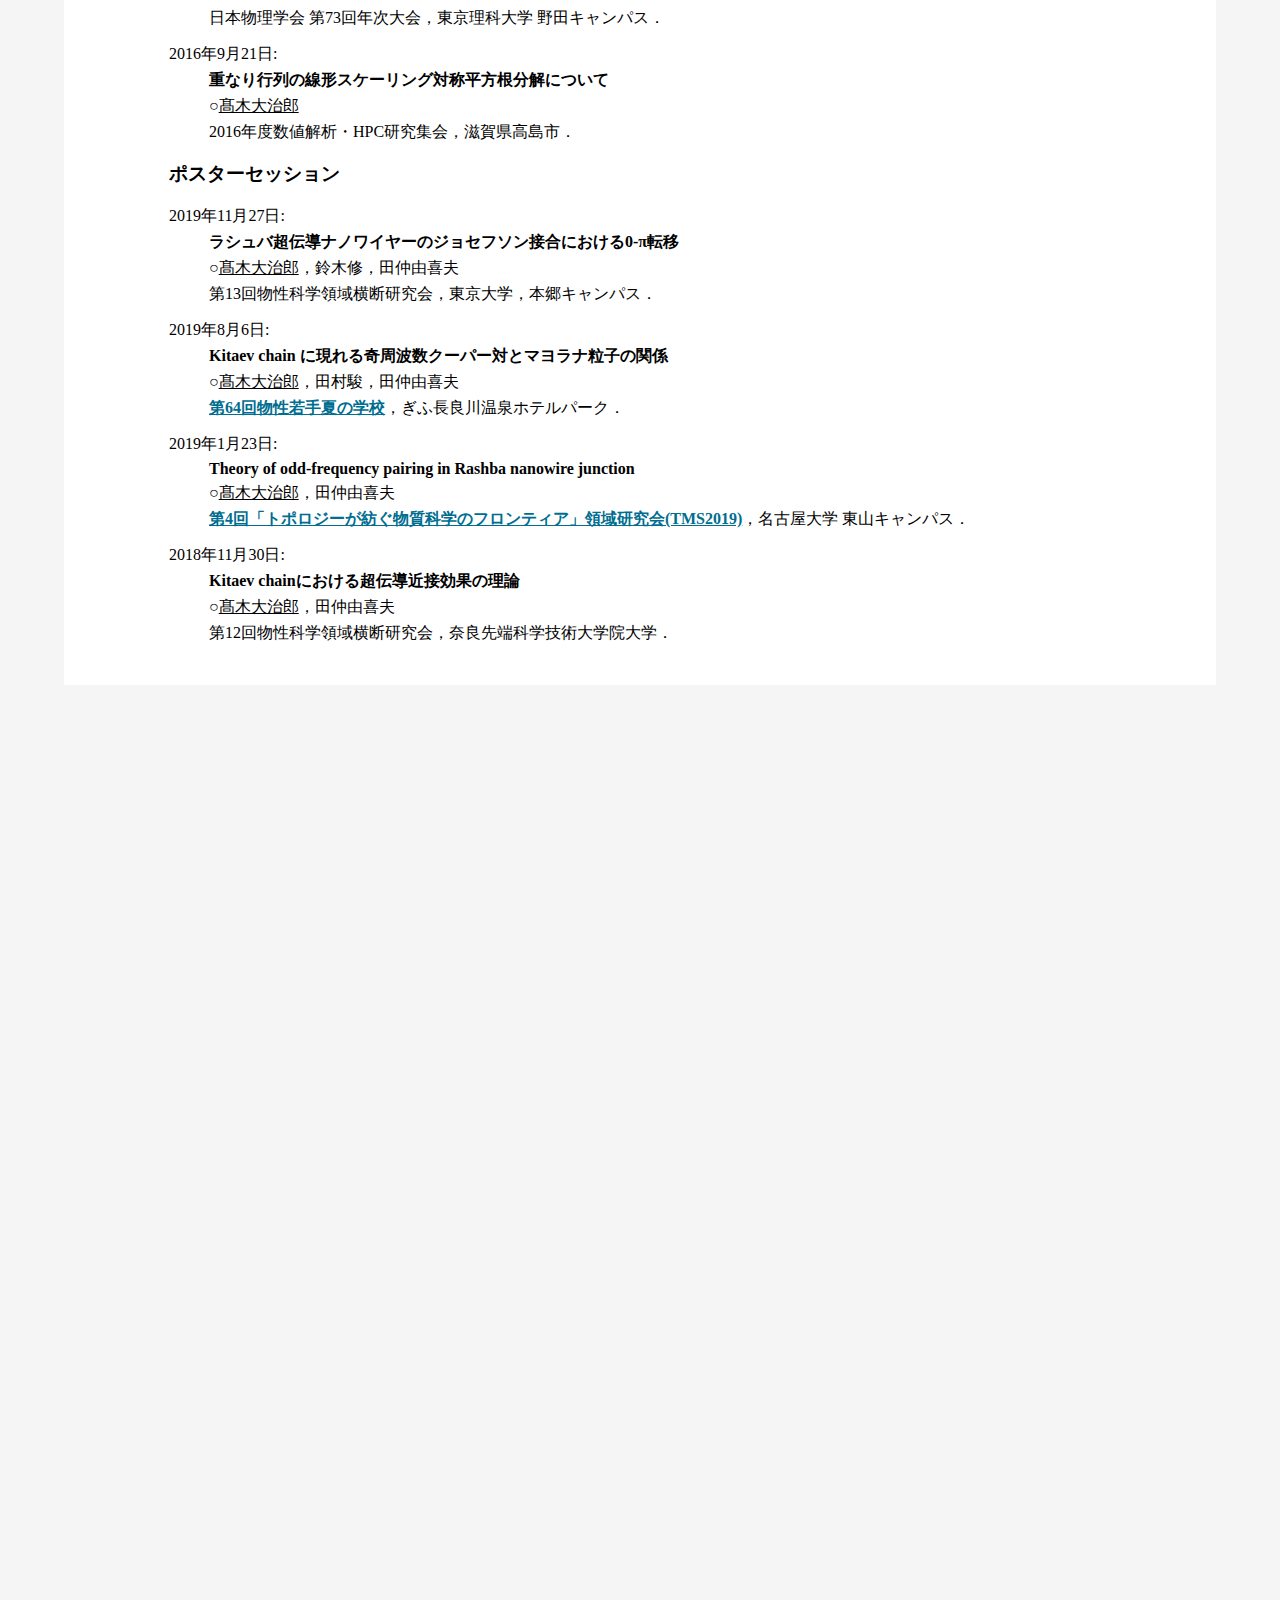
==== commit de87c0fc: "update papers" ====
--- a/index.html
+++ b/index.html
@@ -38,7 +38,7 @@
         <div class="container">
             <div class="main">
                 <div class="name">
-                    <p class="update">最終更新日: 2022年5月19日</p>
+                    <p class="update">最終更新日: 2022年6月7日</p>
                     <h2 class="engjp"><a href="./eng/" class="exlink">English</a> &emsp; Japanese</h2>
                     <h1 class="localruby" id="00">
                         たかぎ だいじろう
@@ -86,19 +86,17 @@
                 <div class="cv">
                     <h1 class="local" id="03">出版物</h1>
                     <ul class="listnone">
-                        <li><h2 class="local">プレプリント:</h2></li>
-                        <ol>
-                            <li class="paper"><b>Odd-frequency pairing in a nonunitary p-wave superconductor with multiple Majorana fermions </b></li>
-                            <li class="paperlistnone"><u>Daijiro Takagi</u>, Maria Teresa Mercaldo, Yukio Tanaka, Mario Cuoco</li>
-                            <li class="paperlistnone">accepted.</li>
-                            <li class="paperlistnone">[<a href="https://arxiv.org/abs/2112.01009" class="exlink">arxiv:2112.01009</a> (<a href="https://arxiv.org/pdf/2112.01009.pdf" class="exlink">pdf</a>)].</li>
-                        </ol>
+                        <!-- <li><h2 class="local">プレプリント:</h2></li> -->
                         <li><h2 class="local">論文:</h2></li>
                         <ol>
-                            <li class="paper"><b>Odd-frequency pairing and proximity effect in Kitaev chain systems including a topological critical point</b></li>
-                            <li class="paperlistnone"><u>Daijiro Takagi</u>, Shun Tamura, Yukio Tanaka</li>
-                            <li class="paperlistnone">Phys. Rev. B <b>101</b>, 024509 (2020).</li>
-                            <li class="paperlistnone">[<a href="https://link.aps.org/doi/10.1103/PhysRevB.101.024509" class="exlink">Journal website</a>], [<a href="https://arxiv.org/abs/1809.09324" class="exlink">arxiv:1809.09324</a> (<a href="https://arxiv.org/pdf/1809.09324.pdf" class="exlink">pdf</a>)].</li>
+                            <li class="paper"><p class=main><b>Odd-frequency pairing in a nonunitary p-wave superconductor with multiple Majorana fermions </b></br>
+                            <u>Daijiro Takagi</u>, Maria Teresa Mercaldo, Yukio Tanaka, Mario Cuoco<br>
+                            Phys. Rev. B <b>105</b>, 224506 (2022).<br>
+                            [<a href="https://journals.aps.org/prb/abstract/10.1103/PhysRevB.105.224506" class="exlink">Journal website</a>], [<a href="https://arxiv.org/abs/2112.01009" class="exlink">arxiv:2112.01009</a> (<a href="https://arxiv.org/pdf/2112.01009.pdf" class="exlink">pdf</a>)].</p></li>
+                            <li class="paper"><p class=main><b>Odd-frequency pairing and proximity effect in Kitaev chain systems including a topological critical point</b><br>
+                            <u>Daijiro Takagi</u>, Shun Tamura, Yukio Tanaka<br>
+                            Phys. Rev. B <b>101</b>, 024509 (2020).<br>
+                            [<a href="https://link.aps.org/doi/10.1103/PhysRevB.101.024509" class="exlink">Journal website</a>], [<a href="https://arxiv.org/abs/1809.09324" class="exlink">arxiv:1809.09324</a> (<a href="https://arxiv.org/pdf/1809.09324.pdf" class="exlink">pdf</a>)].</p></li>
                         </ol>
                     </ul>
                 </div>
--- a/stylesheet.css
+++ b/stylesheet.css
@@ -36,6 +36,9 @@
     margin:0;
     padding:25px 0 25px 0;
     color:#696969;
+}
+p.main {
+    line-height:150%;
 }
 
 ul li{
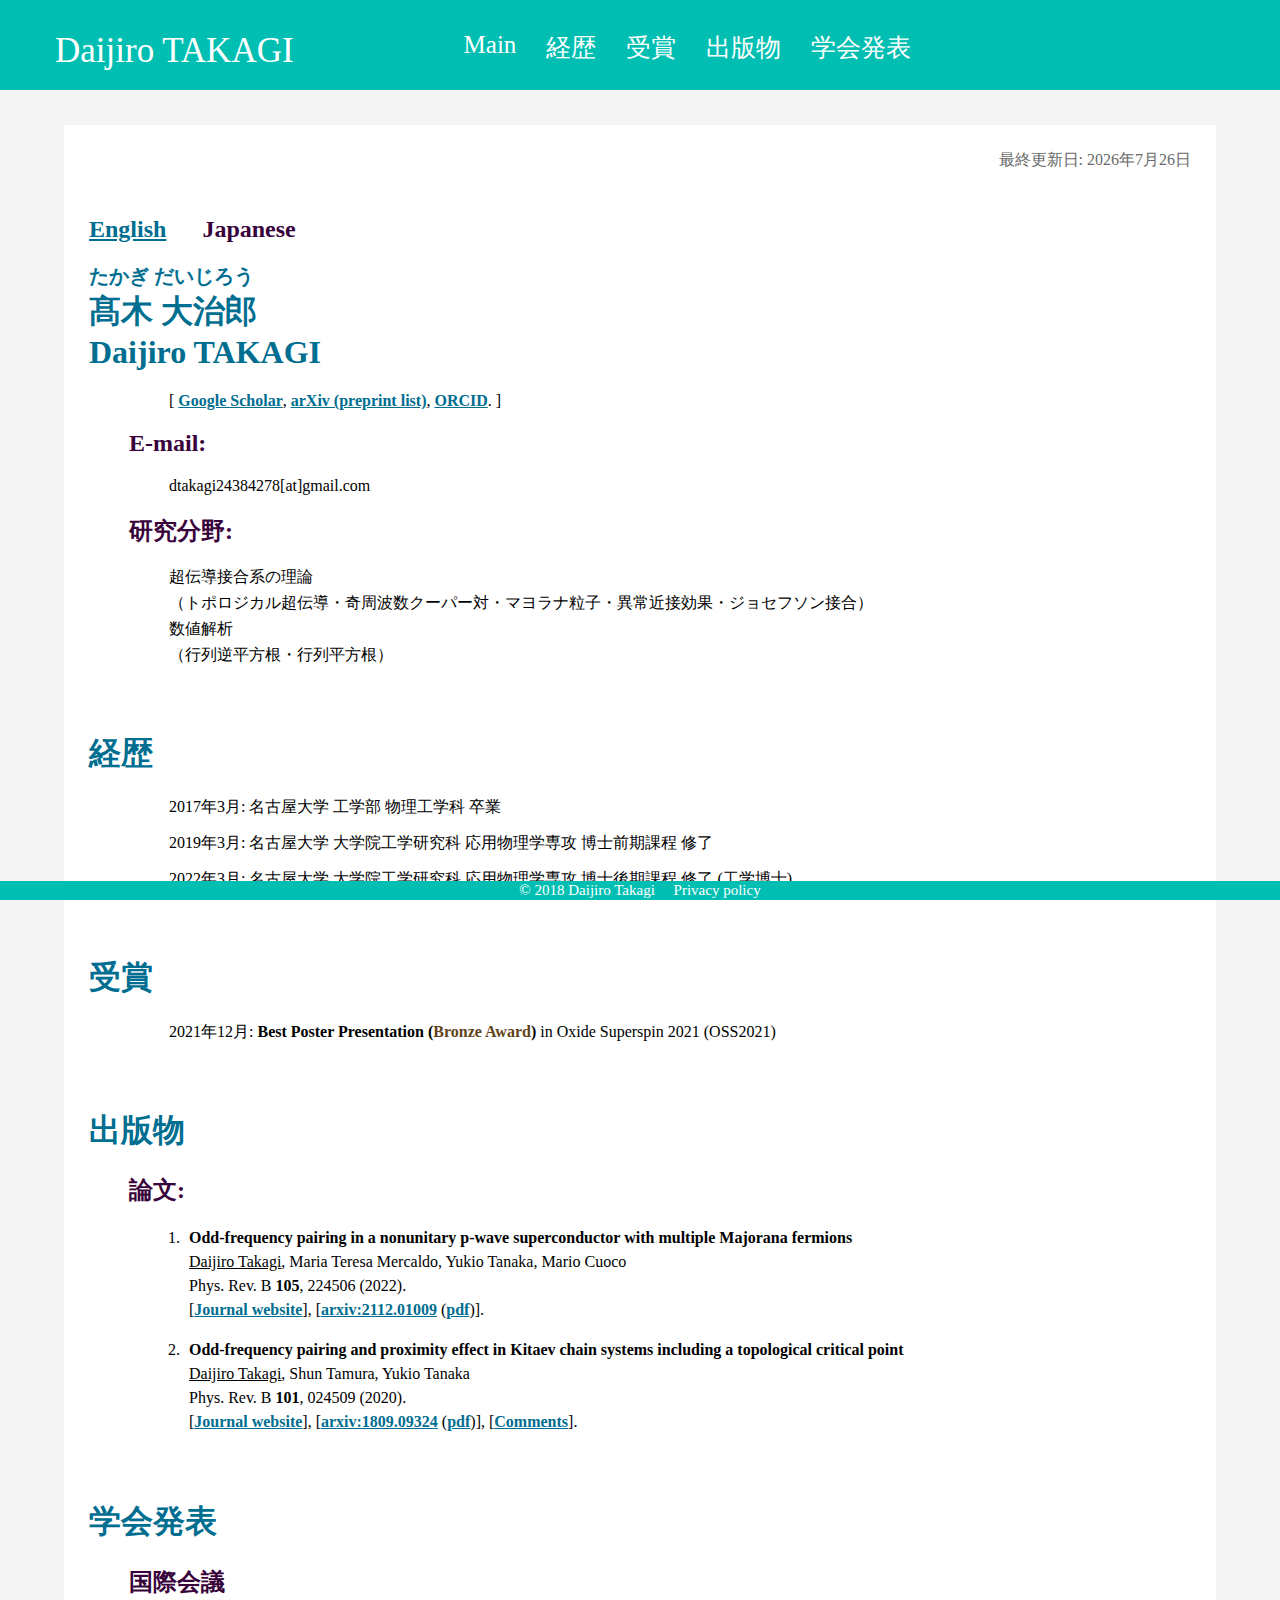
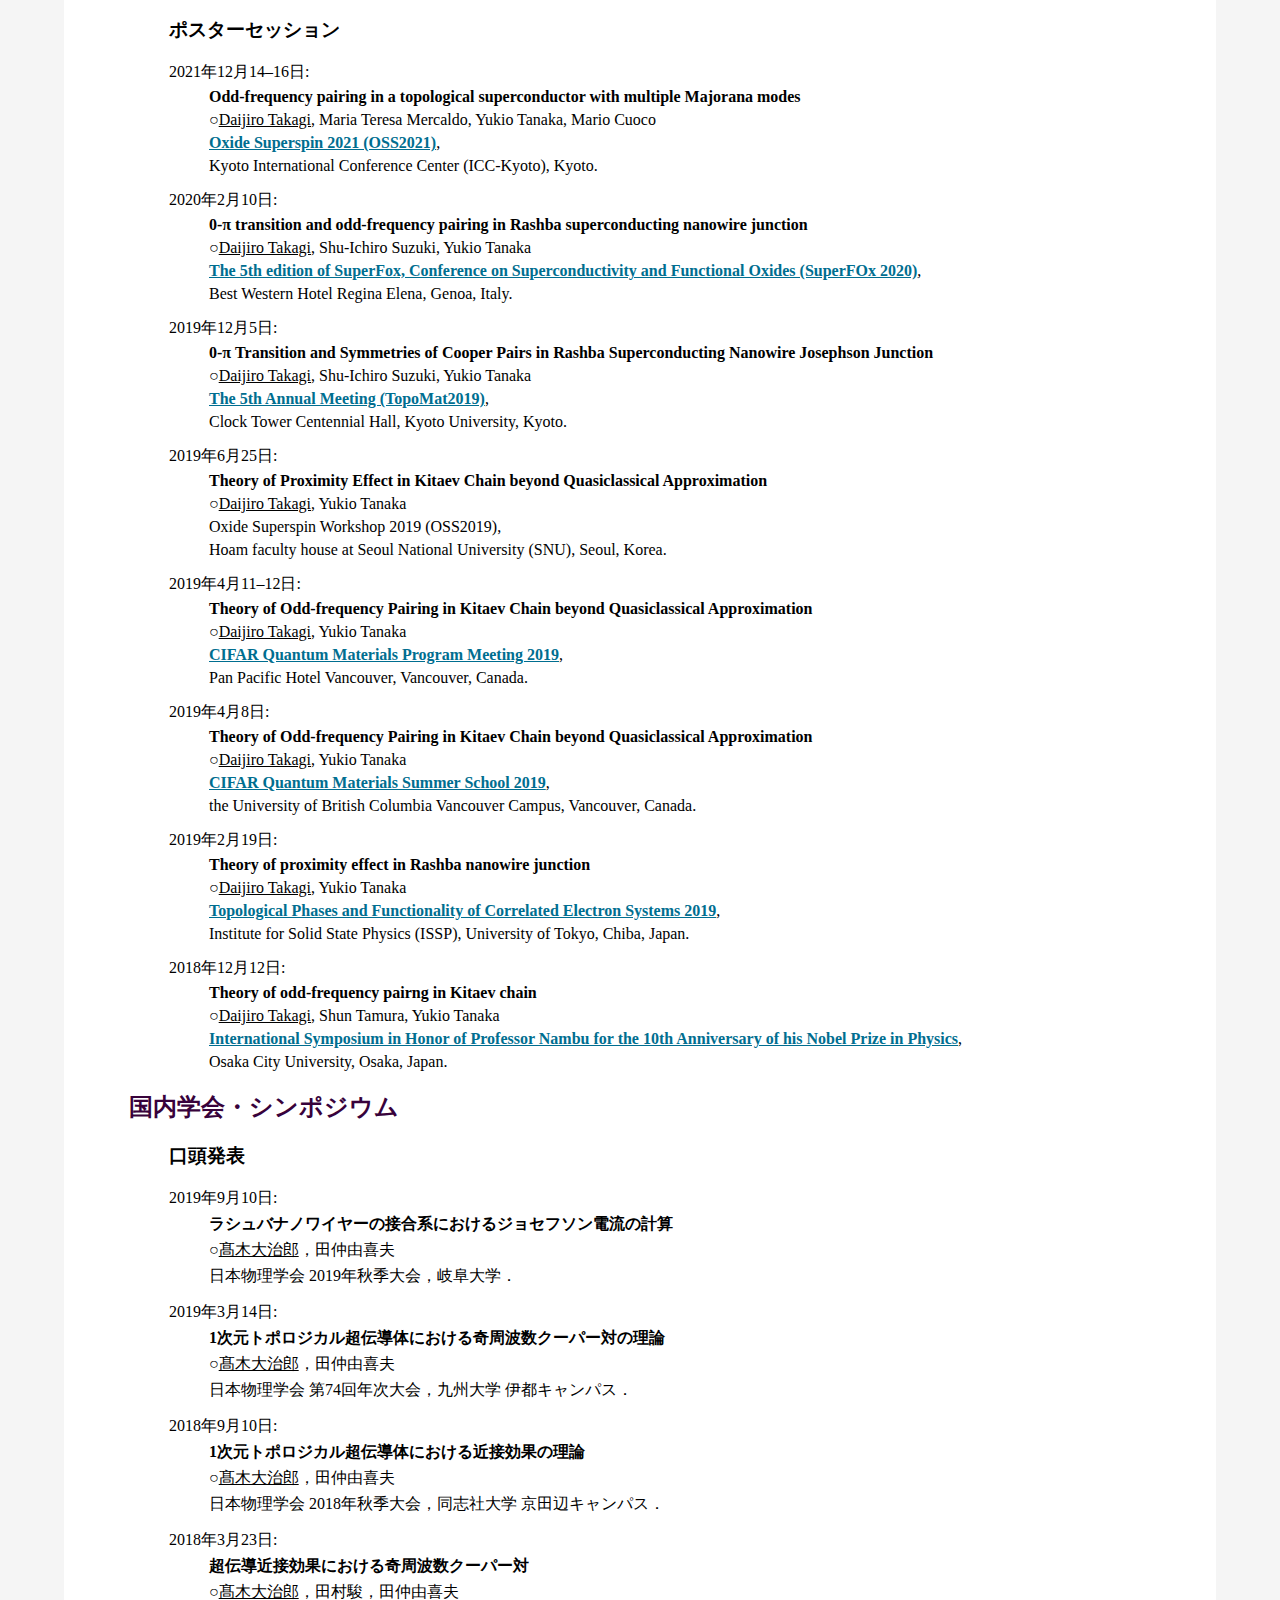
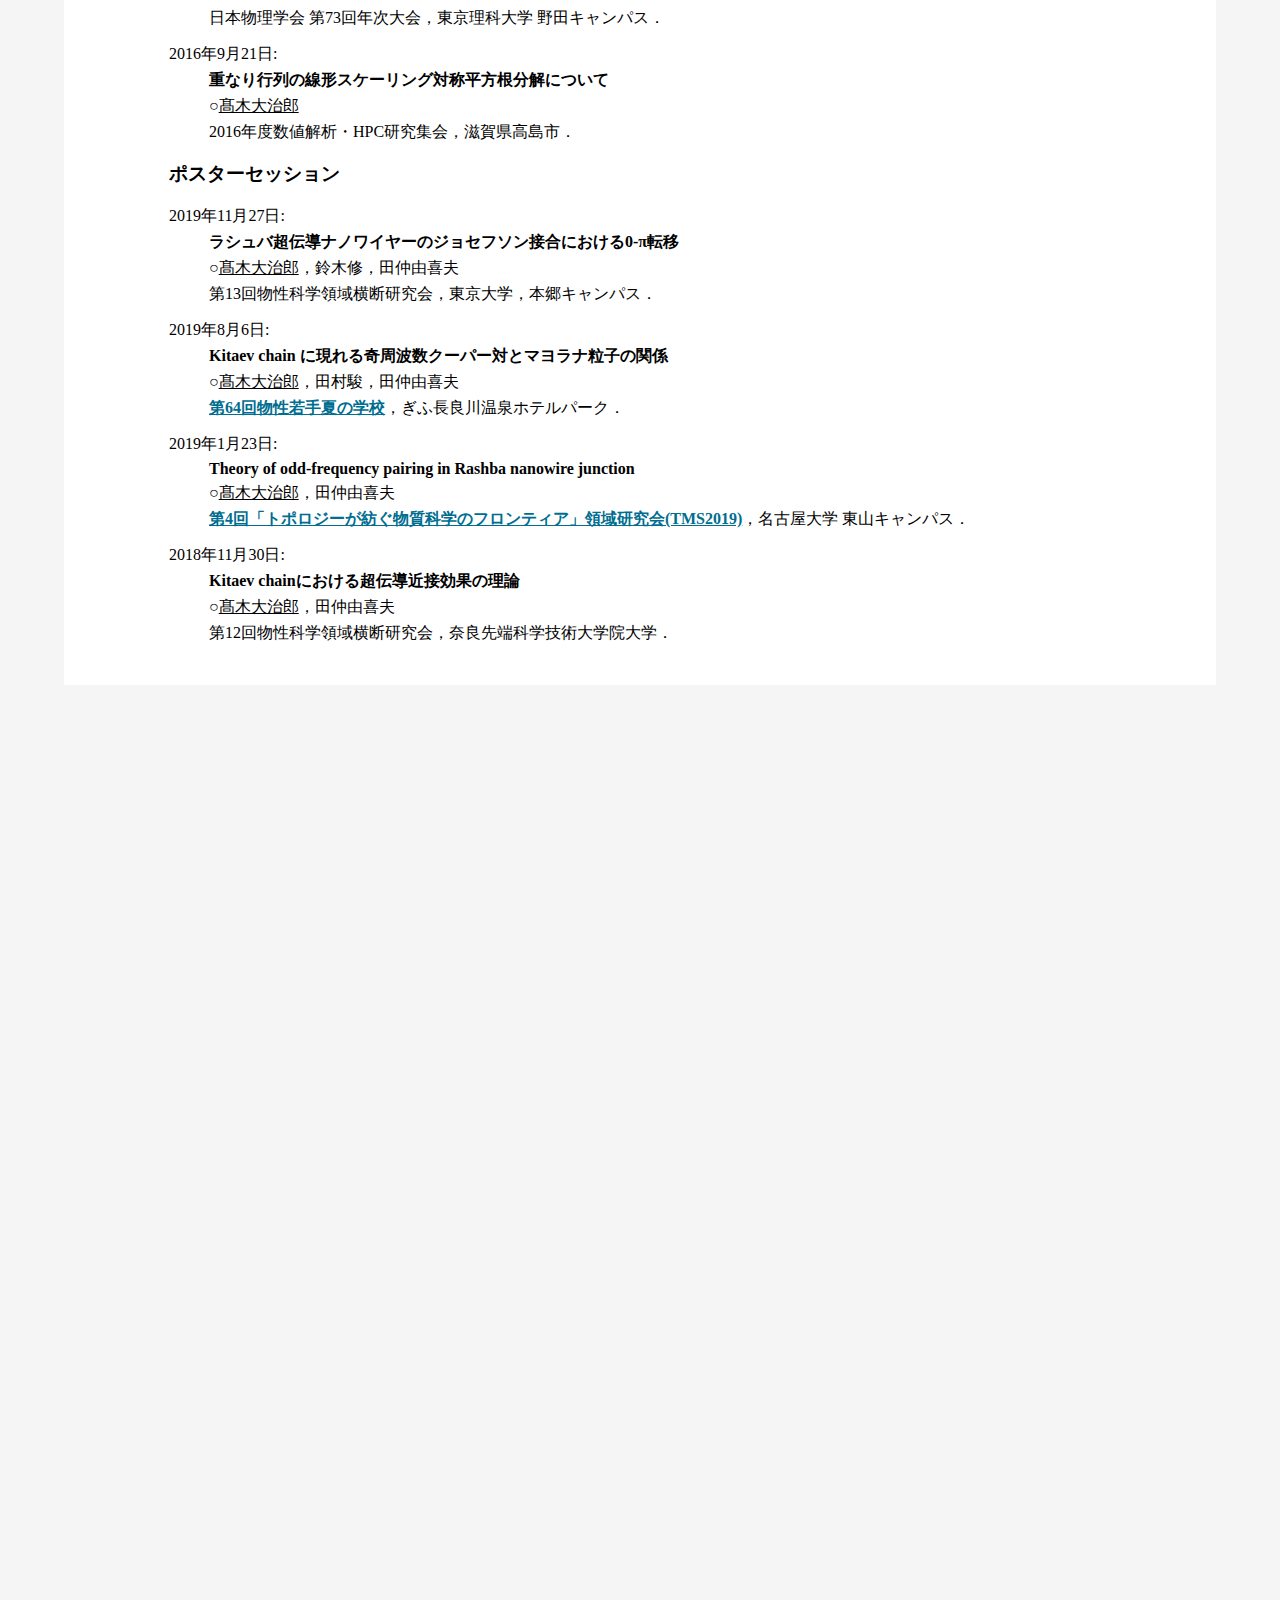
==== commit be25fc07: "add comment file" ====
--- a/index.html
+++ b/index.html
@@ -38,7 +38,15 @@
         <div class="container">
             <div class="main">
                 <div class="name">
-                    <p class="update">最終更新日: 2022年6月7日</p>
+                    <p class="update"> 
+                    <script type="text/javascript">
+                     var modified = new Date(document.lastModified);
+                     var year = modified.getFullYear();
+                     var month= modified.getMonth() + 1;
+                     var date = modified.getDate();
+                     document.write( "最終更新日: " + year + "年" + month + "月" + date + "日" );
+                    </script>
+                    </p>
                     <h2 class="engjp"><a href="./eng/" class="exlink">English</a> &emsp; Japanese</h2>
                     <h1 class="localruby" id="00">
                         たかぎ だいじろう
@@ -96,7 +104,7 @@
                             <li class="paper"><p class=main><b>Odd-frequency pairing and proximity effect in Kitaev chain systems including a topological critical point</b><br>
                             <u>Daijiro Takagi</u>, Shun Tamura, Yukio Tanaka<br>
                             Phys. Rev. B <b>101</b>, 024509 (2020).<br>
-                            [<a href="https://link.aps.org/doi/10.1103/PhysRevB.101.024509" class="exlink">Journal website</a>], [<a href="https://arxiv.org/abs/1809.09324" class="exlink">arxiv:1809.09324</a> (<a href="https://arxiv.org/pdf/1809.09324.pdf" class="exlink">pdf</a>)].</p></li>
+                            [<a href="https://link.aps.org/doi/10.1103/PhysRevB.101.024509" class="exlink">Journal website</a>], [<a href="https://arxiv.org/abs/1809.09324" class="exlink">arxiv:1809.09324</a> (<a href="https://arxiv.org/pdf/1809.09324.pdf" class="exlink">pdf</a>)], [<a href="./comments_prb_2020.pdf" class="exlink">Comments</a>].</p></li>
                         </ol>
                     </ul>
                 </div>
